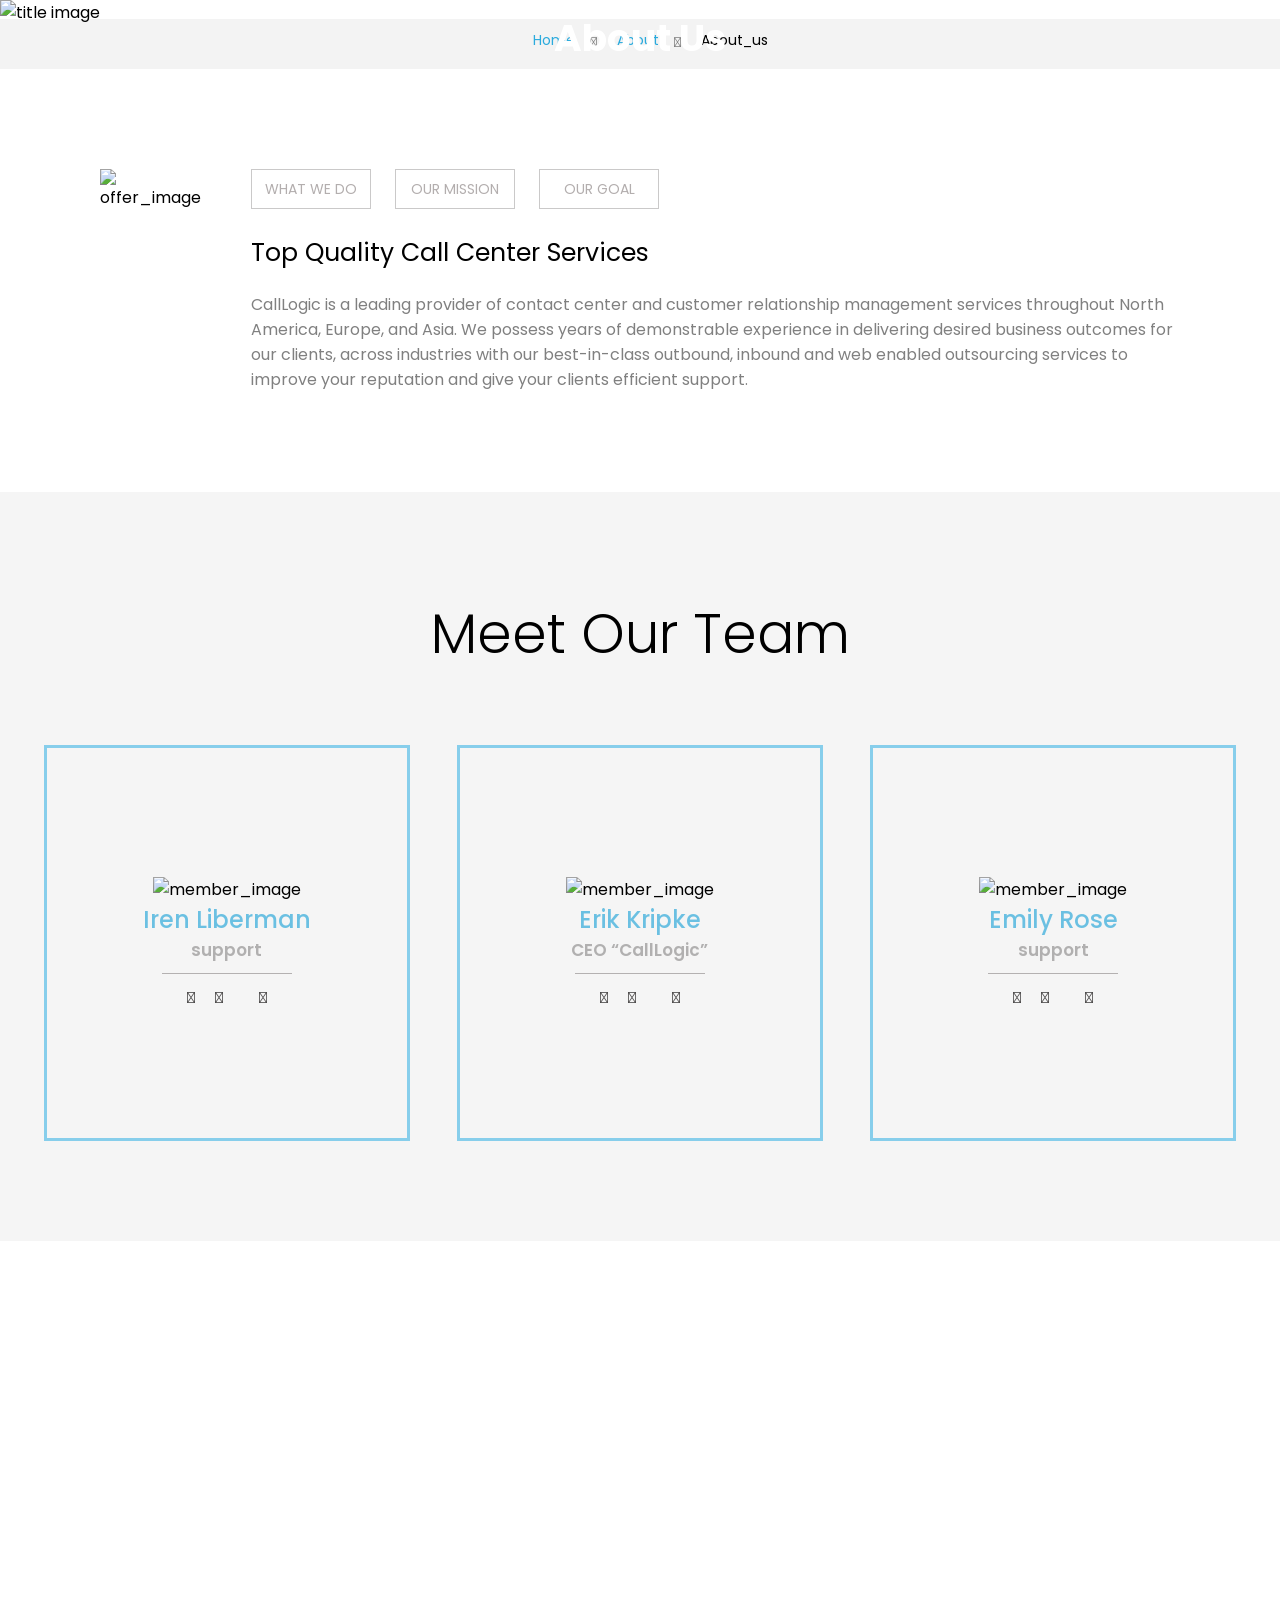
==== index.html @ 53362b2c "fACT" ====
<!DOCTYPE html>
<html lang="en">
<head>
    <meta charset="UTF-8">
    <meta http-equiv="X-UA-Compatible" content="IE=edge">
    <meta name="viewport" content="width=device-width, initial-scale=1.0">
    <link rel="stylesheet" href="style.css">
    <link rel="preconnect" href="https://fonts.googleapis.com">
    <link rel="preconnect" href="https://fonts.gstatic.com" crossorigin>
    <link href="https://fonts.googleapis.com/css2?family=Poppins:ital,wght@0,300;0,400;0,600;0,700;1,200;1,300;1,400&display=swap" rel="stylesheet">
    <link rel="stylesheet" href="http://maxcdn.bootstrapcdn.com/font-awesome/4.2.0/css/font-awesome.min.css" type="text/css">
    <title>Web student call centre com</title>
</head>
<body>
    <section id="about_us" class="title_block">
        <div class="title_img">
            <img src="http://www.pressagiar.pe/images/bg-breadcrumb-15-1920x238.jpg" alt="title image"> 
            <div class="title_txt">
                <h1 >About Us</h1>
            </div>
        </div>
        
    </section>
    <section class="route">
        <a href="#"><h3>Home</h3></a>
        <div class="icon_arrow"> 
           <i style="color: grey; font-size: 14px;" class="fas fa-chevron-right"></i>
        </div>
        <a href="#about_us"><h3>About</h3></a>
        <div class="icon_arrow"> 
            <i style="color: grey; font-size: 14px;" class="fas fa-chevron-right"></i>
         </div>
        <a href="#about_us"><h3 id="about_black">About_us</h3></a>
    </section>

    <section class="offering">
        <img src="https://livedemo00.template-help.com/wt_prod-8697/images/about-1-601x350.jpg" alt="offer_image" class="offer_img">
      
        <div class="offer_content">
            <div class="offer_button">
                <button id="buttonf">WHAT WE DO</button>
                <button id="buttons">OUR MISSION</button>
                <button id="buttont">OUR GOAL</button>
            </div>
            <div id="what_do">
                <h3 id="offer_h">Top Quality Call Center Services</h3>
                 <p id="offer_p">CallLogic is a leading provider of contact center and customer relationship management services throughout North America, Europe, and Asia.
                     We possess years of demonstrable experience in delivering desired business outcomes for our clients, across industries with our best-in-class outbound, inbound and web enabled outsourcing services to improve your reputation and give your clients efficient support.
                </p>
            </div>
            
        </div>
    </section>

    <section class="team">

        <h2>Meet Our Team</h2>
        <div class="flex_cart">
            <div class="info_cart">
                <img src="https://livedemo00.template-help.com/wt_prod-8697/images/team-1-230x211.jpg" alt="member_image">
                <h1>Iren Liberman</h1>
                <h3>support</h3>
                <div class="line"></div>
                <div class="info_icon">
                    <a href="#contact">
                        <i class="fab fa-facebook"></i>
                    </a>
                    <a href="#contact"><i class="fab fa-twitter"></i></a>
                    <a href="#contact"><i class="fab fa-google-plus-g"></i></a>
                    <a href="#contact"><i class="fab fa-pinterest-p"></i></a> 
                </div>
            </div>

            <div class="info_cart">
                <img src="https://livedemo00.template-help.com/wt_prod-8697/images/team-2-230x211.jpg" alt="member_image">
                <h1>Erik Kripke</h1>
                <h3>CEO “CallLogic”</h3>
                <div class="line"></div>
                <div class="info_icon">
                    <a href="#contact">
                        <i class="fab fa-facebook"></i>
                    </a>
                    <a href="#contact"><i class="fab fa-twitter"></i></a>
                    <a href="#contact"><i class="fab fa-google-plus-g"></i></a>
                    <a href="#contact"><i class="fab fa-pinterest-p"></i></a> 
                </div>
            </div>

            <div class="info_cart">
                <img src="https://livedemo00.template-help.com/wt_prod-8697/images/team-3-230x211.jpg" alt="member_image">
                <h1>Emily Rose</h1>
                <h3>support</h3>
                <div class="line"></div>
                <div class="info_icon">
                    <a href="#contact">
                        <i class="fab fa-facebook"></i>
                    </a>
                    <a href="#contact"><i class="fab fa-twitter"></i></a>
                    <a href="#contact"><i class="fab fa-google-plus-g"></i></a>
                    <a href="#contact"><i class="fab fa-pinterest-p"></i></a> 
                </div>
            </div>
        </div>
    </section>
    <section class="fact">
        <h1 class="fact_heading">Some Facts About Us</h1>
        <h4 class="fact_disc">More than 100,000 happy clients</h4>
        <div class="fact_count">
            <div class="fact_count_block">
                <h1>1.6k</h1>
                <div class="fact_line">
                </div>
                <h4>specialists</h4>
            </div>
            <div class="fact_count_block">
                <h1>700</h1>
                <div class="fact_line">
                </div>
                <h4>Annual Clients</h4>
            </div>
            <div class="fact_count_block">
                <h1>11</h1>
                <div class="fact_line">
                </div>
                <h4>Industry Awards</h4>
            </div>
            <div class="fact_count_block">
                <h1>99%</h1>
                <div class="fact_line">
                </div>
                <h4>Satisfied customers</h4>
            </div>
        </div>
    </section>

    <section style="height: 50vh;">

    </section>

    <script src="https://cdnjs.cloudflare.com/ajax/libs/font-awesome/5.11.2/js/all.js" integrity="sha256-2JRzNxMJiS0aHOJjG+liqsEOuBb6++9cY4dSOyiijX4=" crossorigin="anonymous"></script>
    <script src="./index.js"></script>
</body>
</html>
---- style.css ----
*{
    padding: 0;
    margin: 0;
    font-family: 'Poppins', sans-serif;
}

.title_img{
    width: 100%;
    /* min-height: 200px; */
    height: auto;
    position:relative;
    display: inline-block;
}

.title_img img{
    width: 100%;
    height: 100%;
}

.route{
    width: 100%;
    height: 50px;
    margin-top: -6px;
    background-color: rgb(243, 243, 243);
    display: flex;
    justify-content: center;

}

.route a{
    text-decoration: none;
    color: rgb(42, 170, 221);
    font-size: 12px;
    margin-left: 20px;
    margin-top: 11px;
}

#about_black{
    color: black;
}

.route a h3{
    font-weight: 400;
}

.route .icon_arrow{
    margin-left: 15px;
    margin-top: 10px;
}




.title_block .title_txt{
    position: absolute;
    text-align: center;
    top: 40%;
    font-weight: lighter;
    width: 100%;
    font-family: Arial, Helvetica, sans-serif;
    color: white;
    font-size: 25px;

}

.offering{
    display: flex;
    margin: 100px;
}

.offer_content{
    margin-left: 50px;
}

.offer_button button{
    width:120px;
    height: 40px;
    font-size: 14px;
    font-weight: 400;
    margin-right: 20px;
    background-color: white;
    border: 1px solid rgb(202, 201, 201);
    color: rgb(179, 174, 174);
}

.offer_content h3{
  font-weight: 400;
  font-size: 25px;
  margin-top: 25px;
  margin-bottom: 20px;
}

.offer_content p{
    color: grey;
    font-size: 16px;
}


 .button_2:focus{
   display: inline-block;
}


.offer_button button:focus {
    background-image: linear-gradient(to right top, #1af2e5, #00def1, #00c8f8, #00b0f7, #1296eb);
    color: white;
    transition: 1s;
}

.team{
    height: auto;
    background-color: whitesmoke;
    padding-bottom: 100px;
   
}

.flex_cart{
    display: flex;
    justify-content: space-around;
    align-items: center;
    flex-wrap: wrap;
    padding-left: 20px;
    padding-right: 20px;
}


.info_cart{
    width: 360px;
    height: 390px;
    margin-top: 70px;
    border: 3px solid skyblue;
    display: flex;
    flex-direction: column;
    justify-content: center;
    align-items: center;
}

.team h2{
    text-align: center;
    font-size: 55px;
    font-weight: 300;
    padding-top: 100px;
}

.line{
    border-top: 1px solid rgb(180, 177, 177);
    height: 1px;
    width: 130px;
    margin-top: 10px;
    margin-bottom: 10px;
}

.info_cart h3{
    font-size: 17px;
    font-weight: 600;
    color: rgb(177, 176, 176);
}

.info_cart h1{
    font-weight: 500;
    color: rgb(107, 192, 226);
}

.info_icon a{
    text-decoration: none;
    color: rgb(77, 75, 75);
    margin-left: 8px;
    margin-right: 8px;
}

.info_cart:hover{
    margin-top: -10px;
    transition: 1s;
}

.fact{
    height: 80vh;
}

.fact{
    height: 70vh;
    width: 100%;
    background-image: url(https://livedemo00.template-help.com/wt_prod-8697/images/bg-image-2-1920x1121.jpg);
    display: table;
    background-attachment: fixed;
}

.fact{
    display: flex;
    flex-direction: column;
    align-items: center;
   
    
}

.fact_heading{
    font-size: 50px;
    font-weight: 400;
    color: white;
    padding-top: 100px;
}

.fact_disc{
    color: white;
    padding-top: 30px;
    padding-bottom: 50px;
    font-weight: 500;
}

.fact_count{
    text-align: center;
    display: flex;
    align-items: center;
    flex-wrap: wrap;
}

.fact_line{
    height: 1px;
    width: 100px;
    margin-left: 15px;
    margin-bottom: 20px;
    border-top: 2px solid rgb(60, 162, 202);
}

.fact_count_block{
    margin-left: 50px;
    margin-right: 50px;
}

.fact_count_block h1{
    font-size: 60px;
    color: white;
    font-weight: 400;
    
}

.fact_count_block h4{
    color: white;
    font-weight: 300;
}

@media (max-width:480px){
    .title_block .title_txt{
        top: 20%;
        font-size: 19px;
    }

    .offering{
        display: flex;
        flex-direction: column;
        margin: 30px;
    }

    .offer_button{
        display: flex;
        margin-top: 20px;
        margin-left: -50px;
    }

    .offer_button button{
        width:130px;
        height: 30px;
        font-size: 8px;

    }

    #what_do{
        margin-left: -50px;
    }

    .fact_heading{
        padding-top: 20px;
        font-size: 35px;
    }

    
.fact_disc{
    color: white;
    padding-top: 20px;
    padding-bottom: 30px;
    font-weight: 500;
}

.fact_count_block{
    padding-left: 80px;
}


.fact_count_block h1{
    font-size: 40px;
    color: white;
    font-weight: 400;
    
}



}


@media (max-width:960px){
    .offering{
        display: flex;
        flex-direction: column;
        margin: 50px;
    }
    .offer_button{
        display: flex;
        margin-top: 20px;
        margin-left: -50px;
    }

    .offer_button button{
        width:110px;
        height: 35px;
        font-size: 13px;
    }

    #what_do{
        margin-left: -50px;
    }


    .fact_heading{
        padding-top: 30px;
        font-size: 40px;
    }

    
.fact_disc{
    color: white;
    padding-top: 24px;
    padding-bottom: 40px;
    font-weight: 500;
}

.fact_count_block{
    padding-left: 70px;
}


.fact_count_block h1{
    font-size: 50px;
    color: white;
    font-weight: 400;
    
}




}
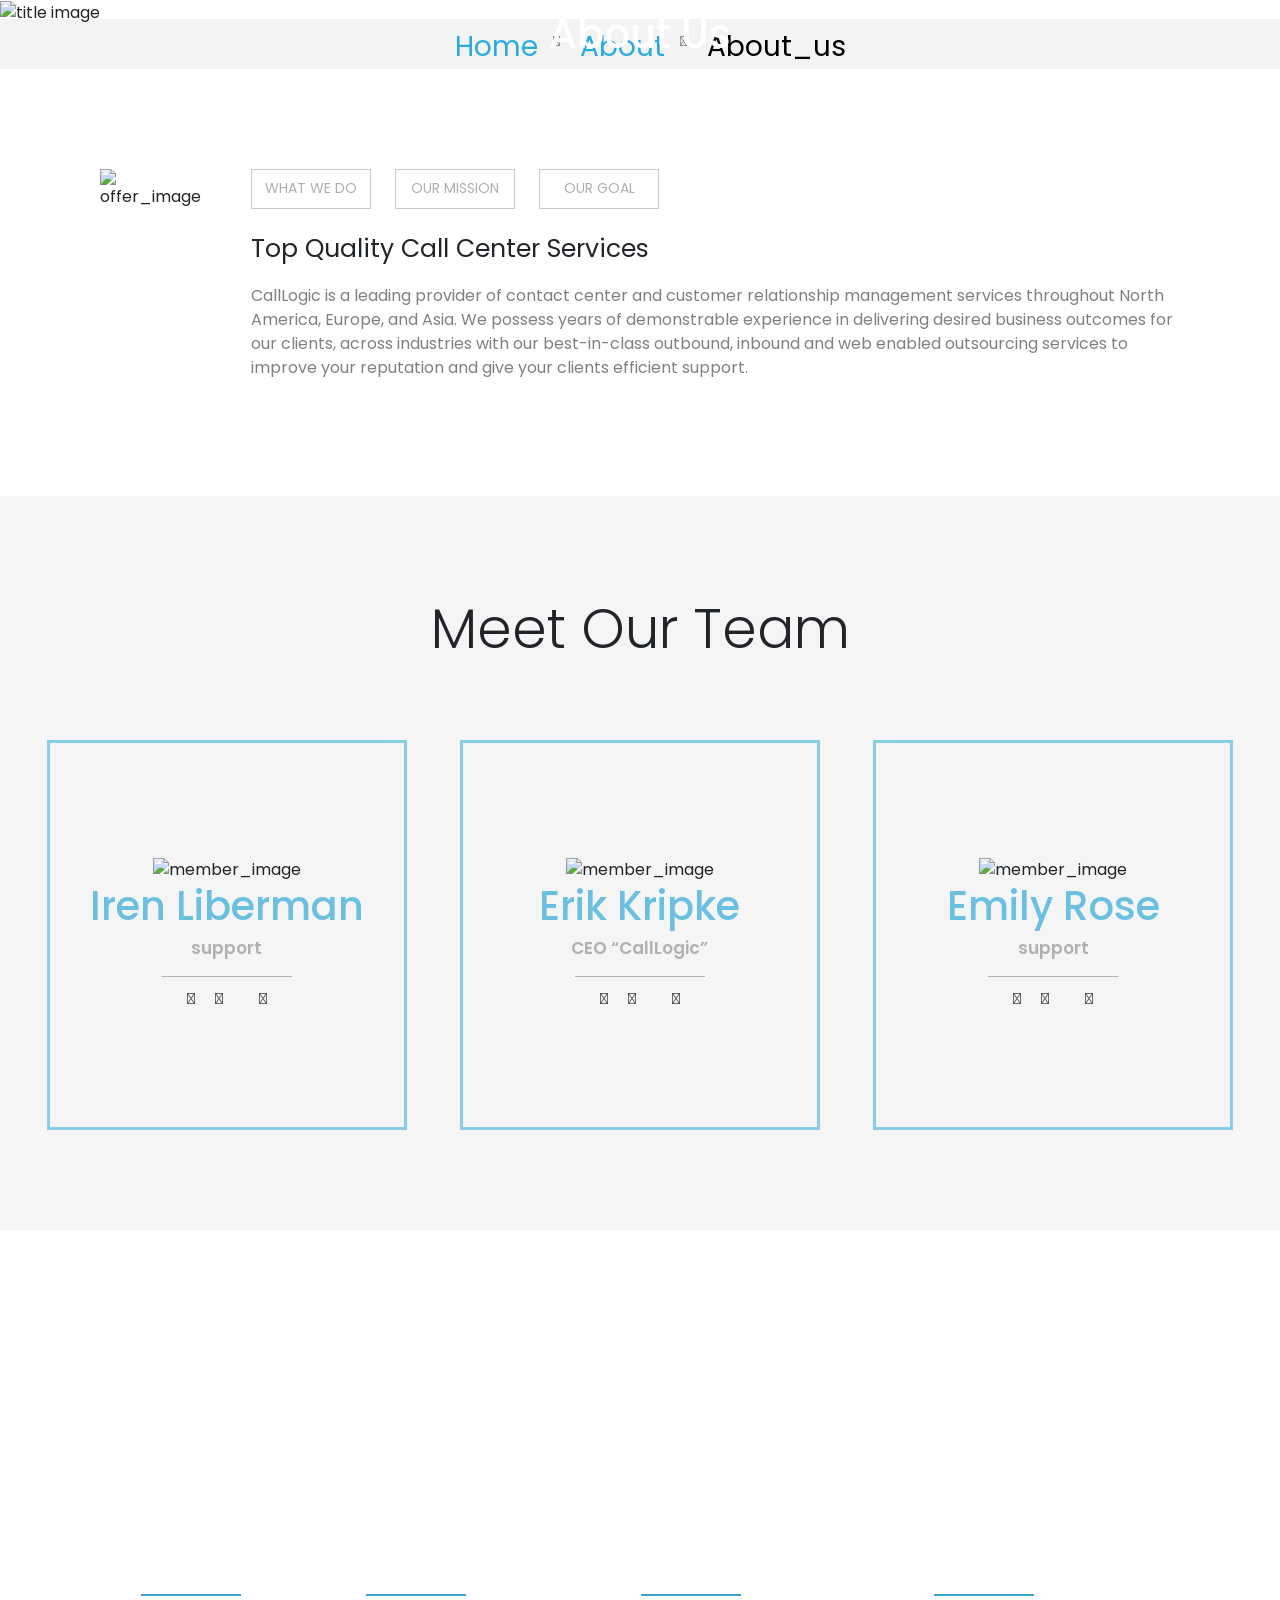
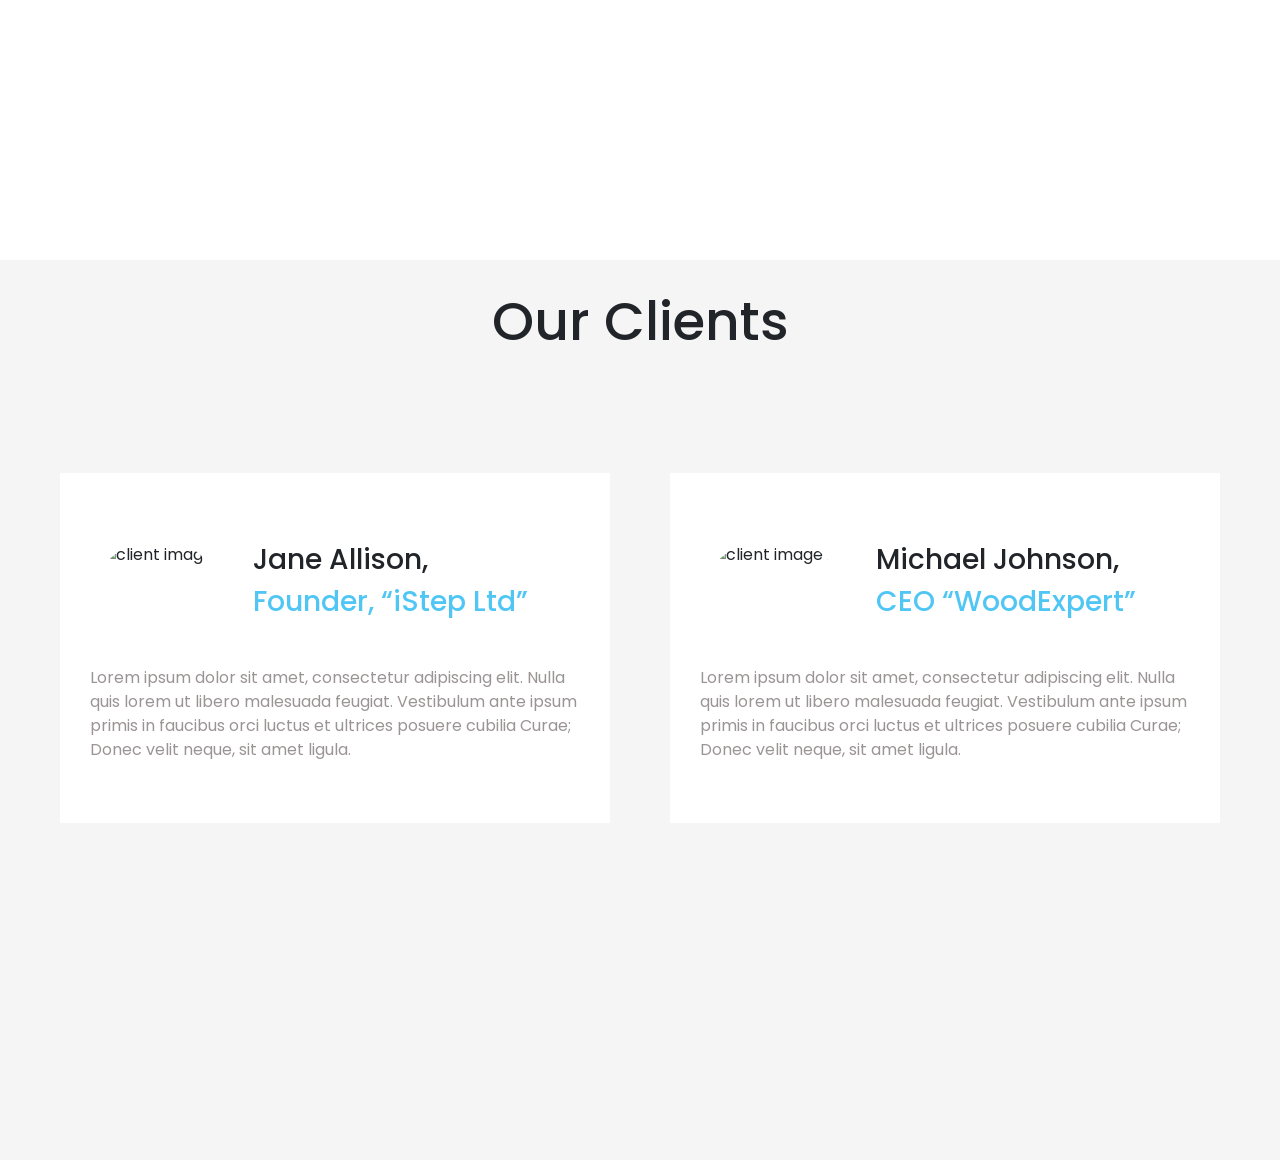
==== commit 18022cfa: "client file" ====
--- a/index.html
+++ b/index.html
@@ -9,6 +9,8 @@
     <link rel="preconnect" href="https://fonts.gstatic.com" crossorigin>
     <link href="https://fonts.googleapis.com/css2?family=Poppins:ital,wght@0,300;0,400;0,600;0,700;1,200;1,300;1,400&display=swap" rel="stylesheet">
     <link rel="stylesheet" href="http://maxcdn.bootstrapcdn.com/font-awesome/4.2.0/css/font-awesome.min.css" type="text/css">
+    <link href="https://cdn.jsdelivr.net/npm/bootstrap@5.1.0/dist/css/bootstrap.min.css" rel="stylesheet" integrity="sha384-KyZXEAg3QhqLMpG8r+8fhAXLRk2vvoC2f3B09zVXn8CA5QIVfZOJ3BCsw2P0p/We" crossorigin="anonymous">
+
     <title>Web student call centre com</title>
 </head>
 <body>
@@ -132,10 +134,41 @@
             </div>
         </div>
     </section>
-
-    <section style="height: 50vh;">
-
+    <section class="clients">
+        <h1 class="client_heading">
+            Our Clients
+        </h1>
+        <div class="flex_client">
+            <div class="client_cart">
+                <div class="client_detail">
+                    <img src="https://livedemo00.template-help.com/wt_prod-8697/images/client-2-95x95.jpg" alt="client image">
+                    <div class="name">
+                        <h3>Jane Allison,</h3>
+                        <h3 style="color: rgb(80, 198, 245);">Founder, “iStep Ltd”</h3>
+                    </div>
+                </div>
+                <p>
+                    Lorem ipsum dolor sit amet, consectetur adipiscing elit. Nulla quis lorem ut libero malesuada feugiat.
+                     Vestibulum ante ipsum primis in faucibus orci luctus et ultrices posuere cubilia Curae; Donec velit neque, sit amet ligula.
+                </p>
+            </div>
+            <div class="client_cart">
+                <div class="client_detail">
+                    <img src="https://livedemo00.template-help.com/wt_prod-8697/images/client-1-95x95.jpg" alt="client image 2">
+                    <div class="name">
+                        <h3> Michael Johnson,</h3>
+                        <h3 style="color: rgb(80, 198, 245);">CEO “WoodExpert”</h3>
+                    </div>
+                </div>
+                <p>
+                    Lorem ipsum dolor sit amet, consectetur adipiscing elit. Nulla quis lorem ut libero malesuada feugiat.
+                     Vestibulum ante ipsum primis in faucibus orci luctus et ultrices posuere cubilia Curae; Donec velit neque, sit amet ligula.  
+              </p>
+            </div>
+        </div>
+       
     </section>
+   
 
     <script src="https://cdnjs.cloudflare.com/ajax/libs/font-awesome/5.11.2/js/all.js" integrity="sha256-2JRzNxMJiS0aHOJjG+liqsEOuBb6++9cY4dSOyiijX4=" crossorigin="anonymous"></script>
     <script src="./index.js"></script>
--- a/style.css
+++ b/style.css
@@ -239,6 +239,57 @@
     font-weight: 300;
 }
 
+.clients{
+    display: flex;
+    flex-direction: column;
+    
+    align-items: center;
+    min-height: 100vh;
+    height: auto;
+    background-color: whitesmoke;
+}
+
+.client_cart{
+    height: 350px;
+    width: 550px;
+    background-color: white;
+    padding-top: 30px;
+    margin-left: 30px;
+    margin-right: 30px;
+    margin-top: 40px;
+}
+
+.client_detail{
+    display: flex;
+    margin: 40px;
+}
+
+.client_detail img{
+    border-radius: 50px;
+    margin-right: 40px;
+}
+
+.client_cart p{
+    color: rgb(155, 148, 148);
+    font-size: 16px;
+    margin-left: 30px;
+    margin-right: 30px
+}
+
+.client_heading{
+    font-size: 53px;
+    margin-top: 30px;
+    margin-bottom: 80px;
+}
+
+.flex_client{
+    display: flex;
+    justify-content: space-around;
+    align-items: center;
+    flex-wrap: wrap;
+}
+
+
 @media (max-width:480px){
     .title_block .title_txt{
         top: 20%;
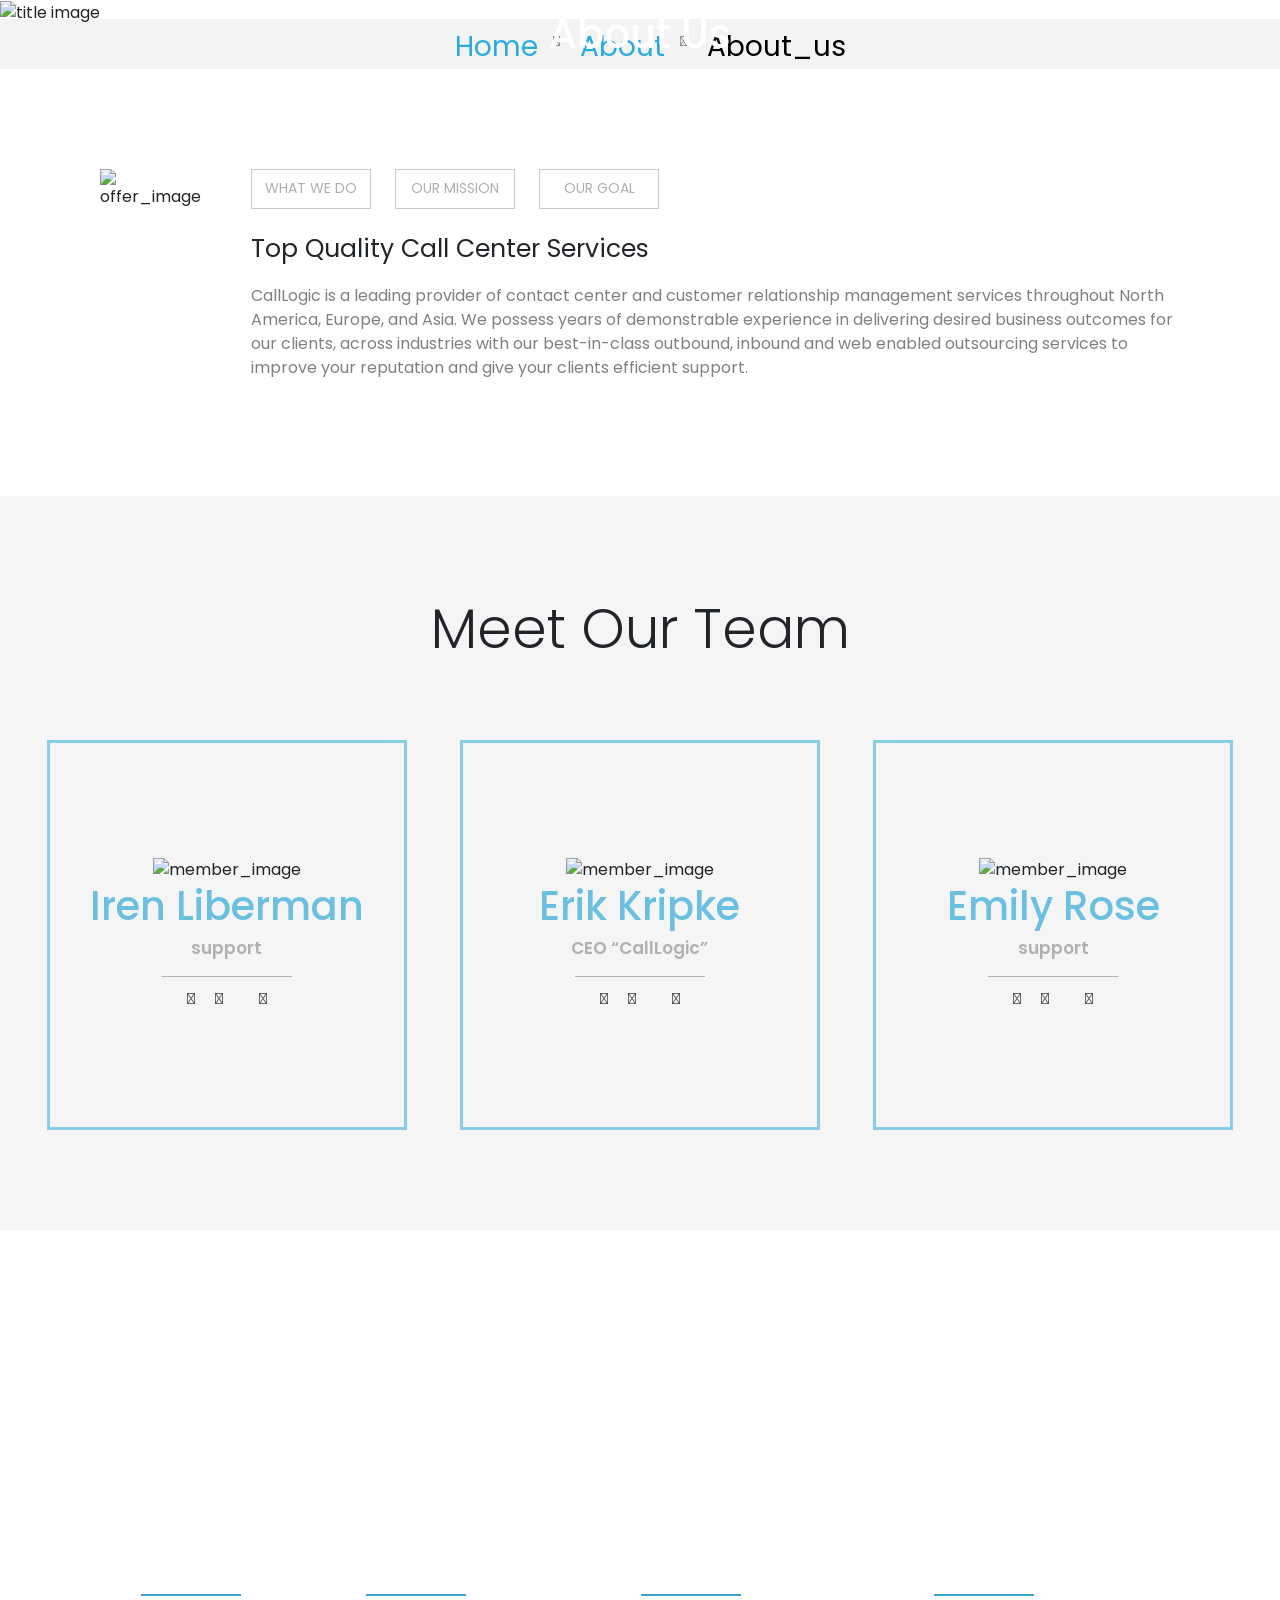
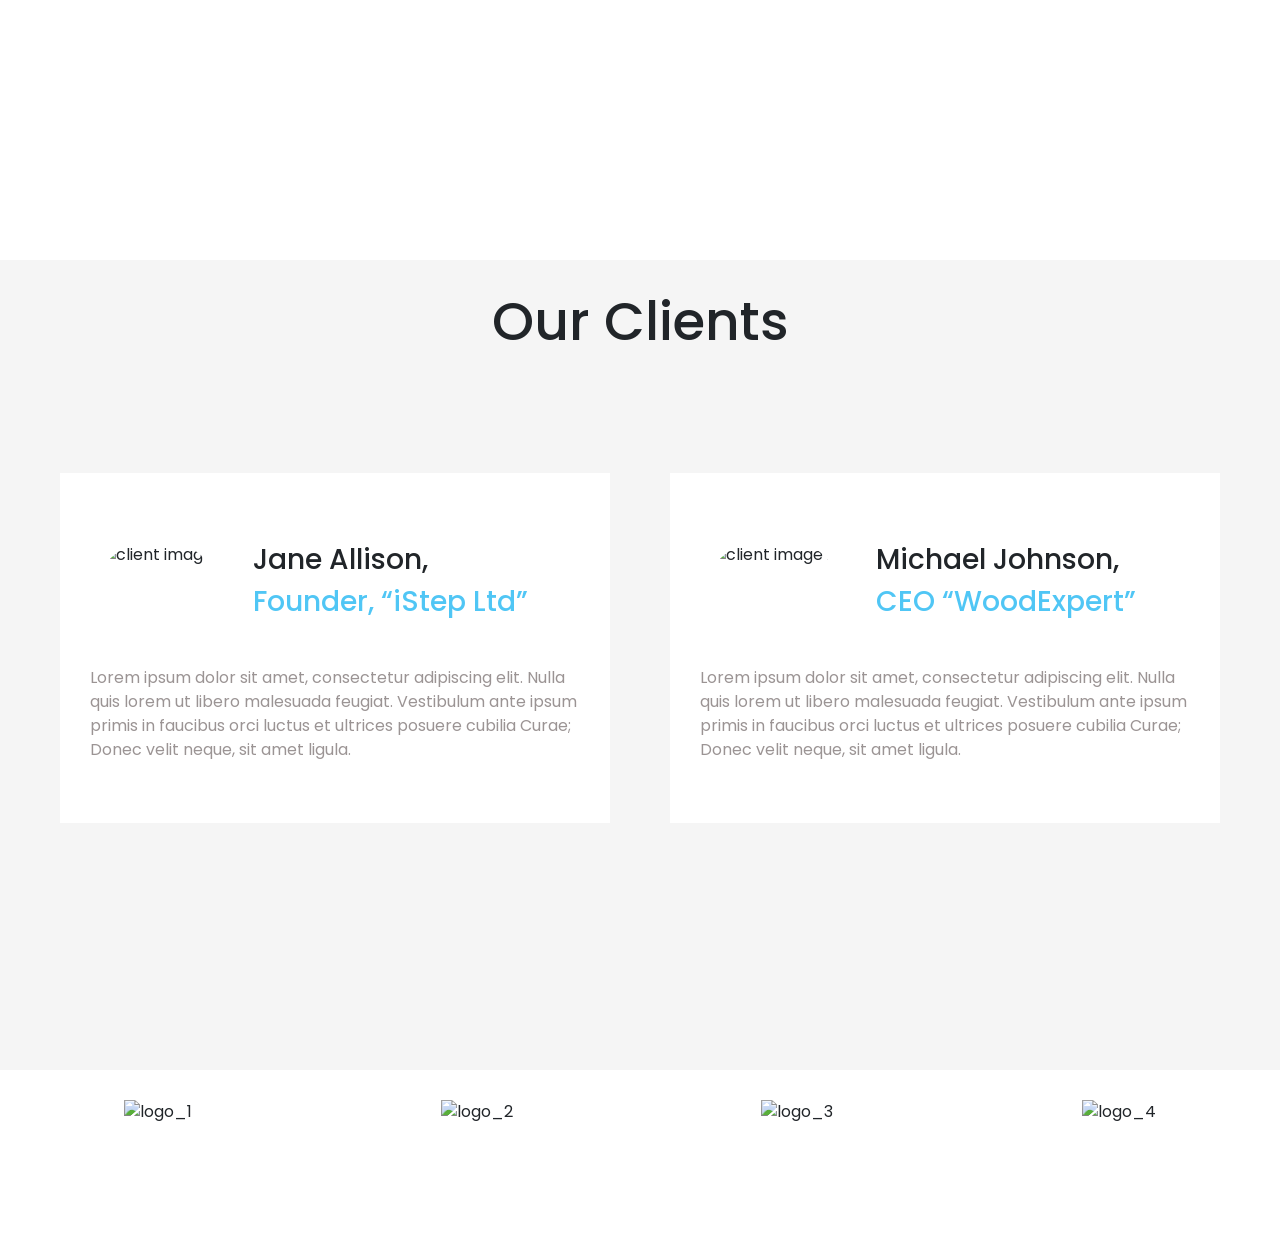
==== commit b06a4885: "logos" ====
--- a/index.html
+++ b/index.html
@@ -168,6 +168,13 @@
         </div>
        
     </section>
+    <section class="logos">
+        <img src="https://livedemo00.template-help.com/wt_prod-8697/images/brand-1-126x68.png" alt="logo_1">
+        <img src="https://livedemo00.template-help.com/wt_prod-8697/images/brand-2-126x100.png" alt="logo_2">
+        <img src="https://livedemo00.template-help.com/wt_prod-8697/images/brand-3-134x83.png" alt="logo_3">
+        <img src="https://livedemo00.template-help.com/wt_prod-8697/images/brand-4-138x55.png" alt="logo_4">
+
+    </section>
    
 
     <script src="https://cdnjs.cloudflare.com/ajax/libs/font-awesome/5.11.2/js/all.js" integrity="sha256-2JRzNxMJiS0aHOJjG+liqsEOuBb6++9cY4dSOyiijX4=" crossorigin="anonymous"></script>
--- a/style.css
+++ b/style.css
@@ -244,7 +244,7 @@
     flex-direction: column;
     
     align-items: center;
-    min-height: 100vh;
+    min-height: 90vh;
     height: auto;
     background-color: whitesmoke;
 }
@@ -289,6 +289,20 @@
     flex-wrap: wrap;
 }
 
+.logos{
+    min-height: 20vh;
+    height: auto;
+    display: flex;
+    flex-wrap: wrap;
+    justify-content: space-around;
+}
+
+.logos img{
+    height:80px;
+    margin-top: 30px;
+    margin-left: 20px;
+    margin-right: 20px;
+}
 
 @media (max-width:480px){
     .title_block .title_txt{
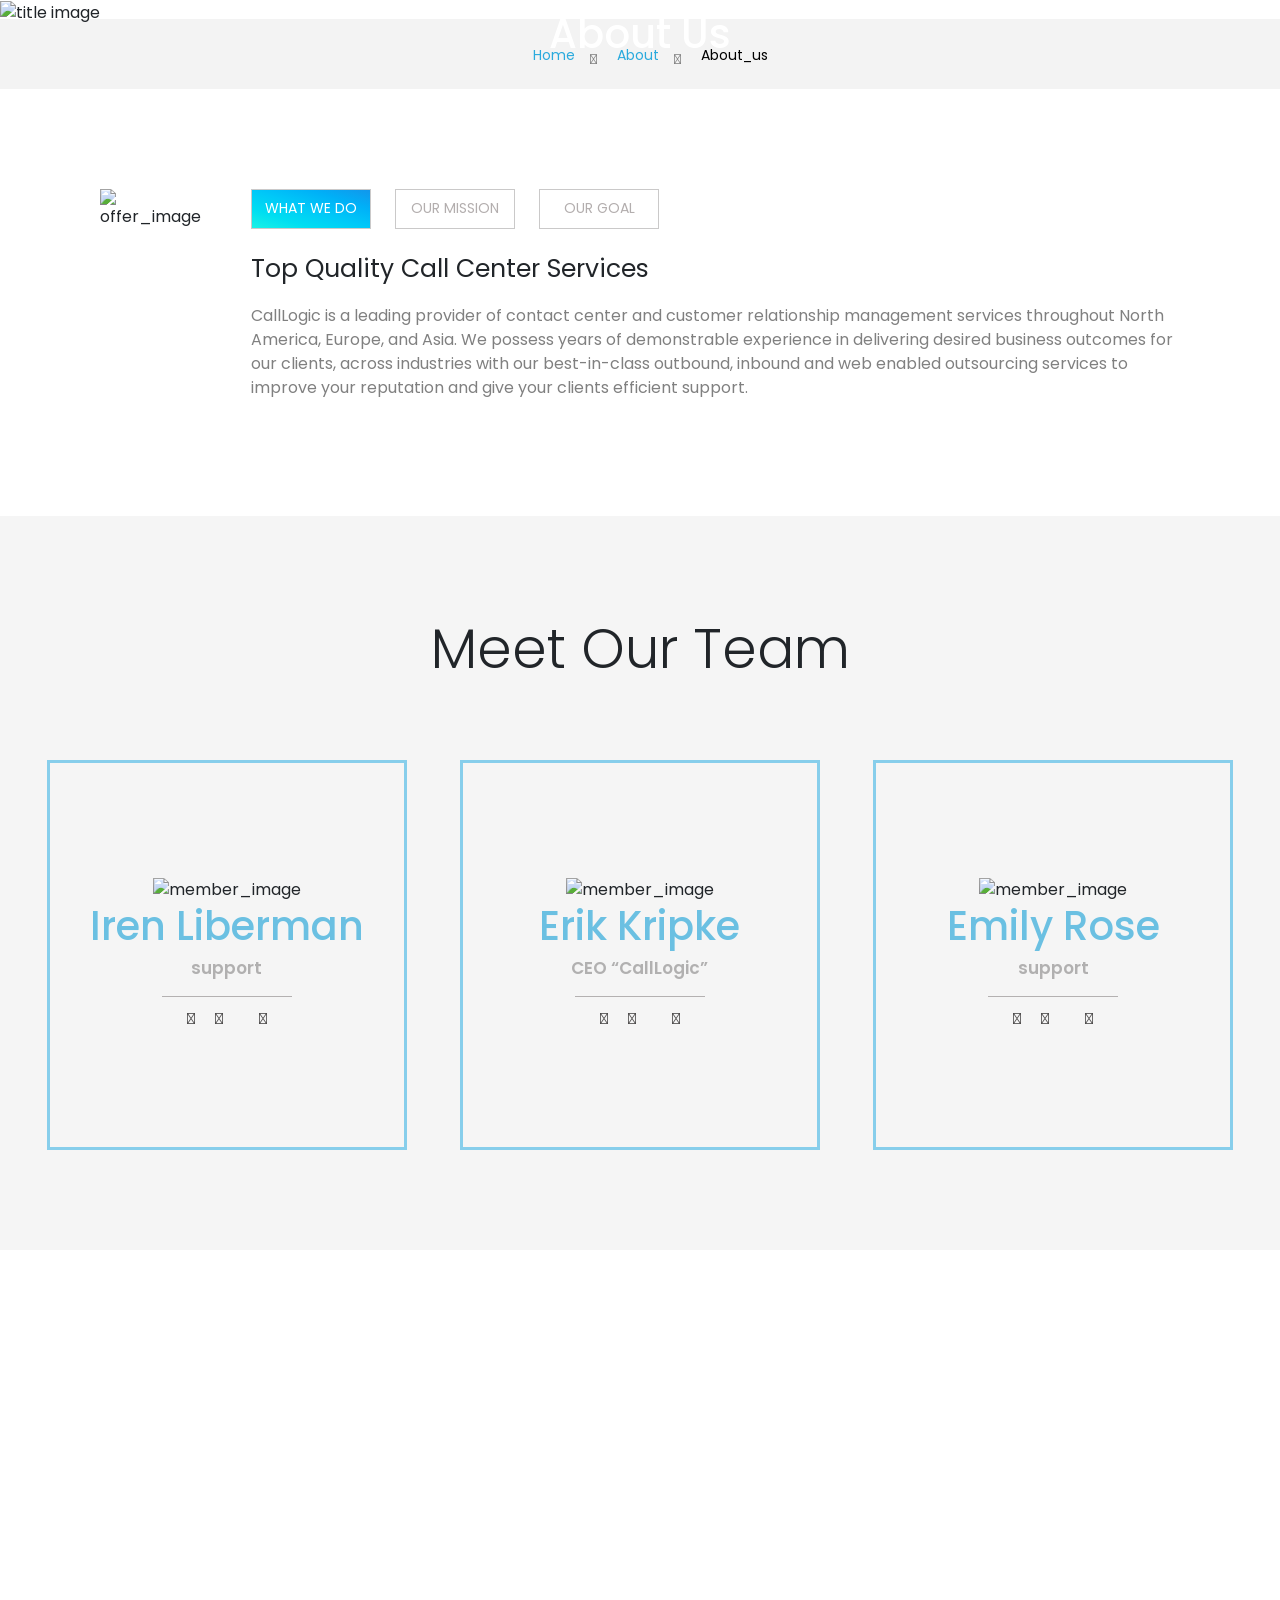
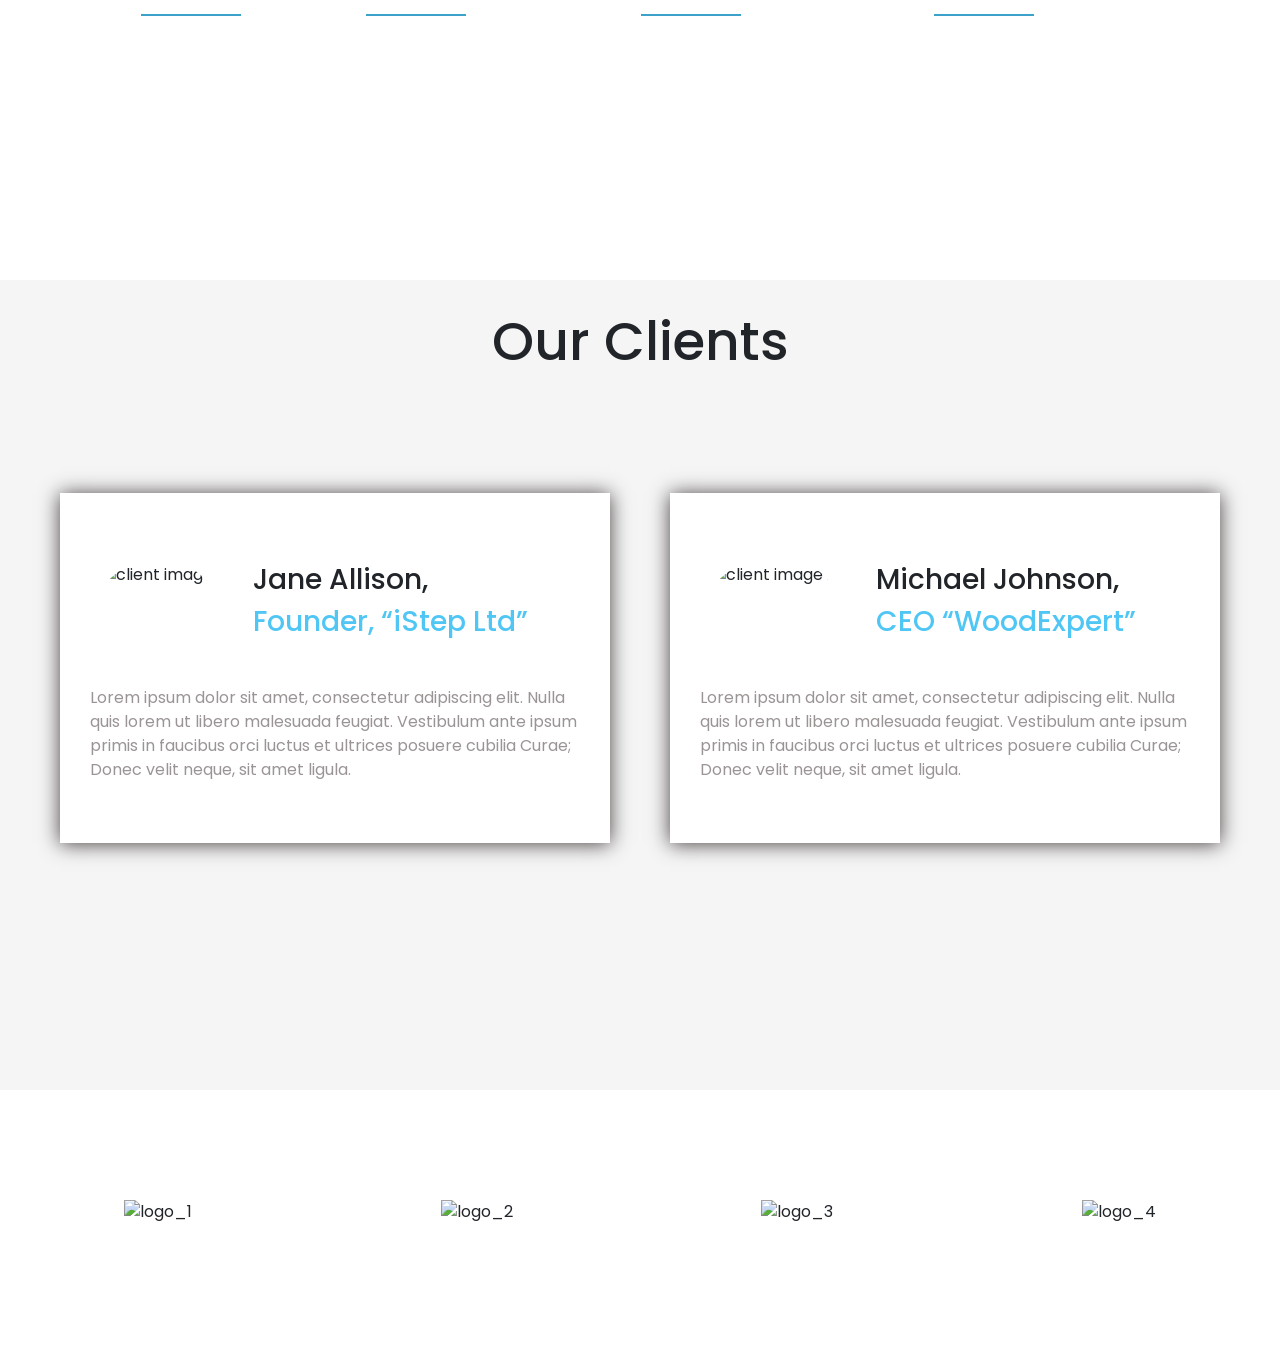
==== commit 9d78786e: "correction" ====
--- a/index.html
+++ b/index.html
@@ -26,11 +26,11 @@
     <section class="route">
         <a href="#"><h3>Home</h3></a>
         <div class="icon_arrow"> 
-           <i style="color: grey; font-size: 14px;" class="fas fa-chevron-right"></i>
+           <i style="color: grey; font-size: 14px; margin-bottom: 5px;" class="fas fa-chevron-right"></i>
         </div>
         <a href="#about_us"><h3>About</h3></a>
         <div class="icon_arrow"> 
-            <i style="color: grey; font-size: 14px;" class="fas fa-chevron-right"></i>
+            <i style="color: grey; font-size: 14px; margin-bottom: 5px;" class="fas fa-chevron-right"></i>
          </div>
         <a href="#about_us"><h3 id="about_black">About_us</h3></a>
     </section>
--- a/style.css
+++ b/style.css
@@ -19,11 +19,12 @@
 
 .route{
     width: 100%;
-    height: 50px;
+    height: 70px;
     margin-top: -6px;
     background-color: rgb(243, 243, 243);
     display: flex;
     justify-content: center;
+    align-items: center;
 
 }
 
@@ -33,6 +34,10 @@
     font-size: 12px;
     margin-left: 20px;
     margin-top: 11px;
+}
+
+.route h3{
+    font-size: 14px;
 }
 
 #about_black{
@@ -72,6 +77,11 @@
     margin-left: 50px;
 }
 
+#buttonf{
+    background-image: linear-gradient(to right top, #1af2e5, #00def1, #00c8f8, #00b0f7, #1296eb);
+    color: white;
+}
+
 .offer_button button{
     width:120px;
     height: 40px;
@@ -178,7 +188,8 @@
 }
 
 .fact{
-    height: 70vh;
+    min-height: 70vh;
+    height: auto;
     width: 100%;
     background-image: url(https://livedemo00.template-help.com/wt_prod-8697/images/bg-image-2-1920x1121.jpg);
     display: table;
@@ -257,6 +268,7 @@
     margin-left: 30px;
     margin-right: 30px;
     margin-top: 40px;
+    box-shadow: 0px 1px 19px rgb(70, 63, 63)
 }
 
 .client_detail{
@@ -290,10 +302,11 @@
 }
 
 .logos{
-    min-height: 20vh;
+    min-height: 30vh;
     height: auto;
     display: flex;
     flex-wrap: wrap;
+    align-items: center;
     justify-content: space-around;
 }
 
@@ -305,6 +318,12 @@
 }
 
 @media (max-width:480px){
+
+    .offering img{
+        min-height: 150px;
+        width: auto;
+    }
+
     .title_block .title_txt{
         top: 20%;
         font-size: 19px;
@@ -348,6 +367,7 @@
 
 .fact_count_block{
     padding-left: 80px;
+    
 }
 
 
@@ -358,6 +378,16 @@
     
 }
 
+.clients{
+    margin-top: 10px;
+}
+
+.client_cart{
+    margin-left: 10px;
+    margin-right: 10px;
+    height: 400px;
+    width: 380px;
+}
 
 
 }
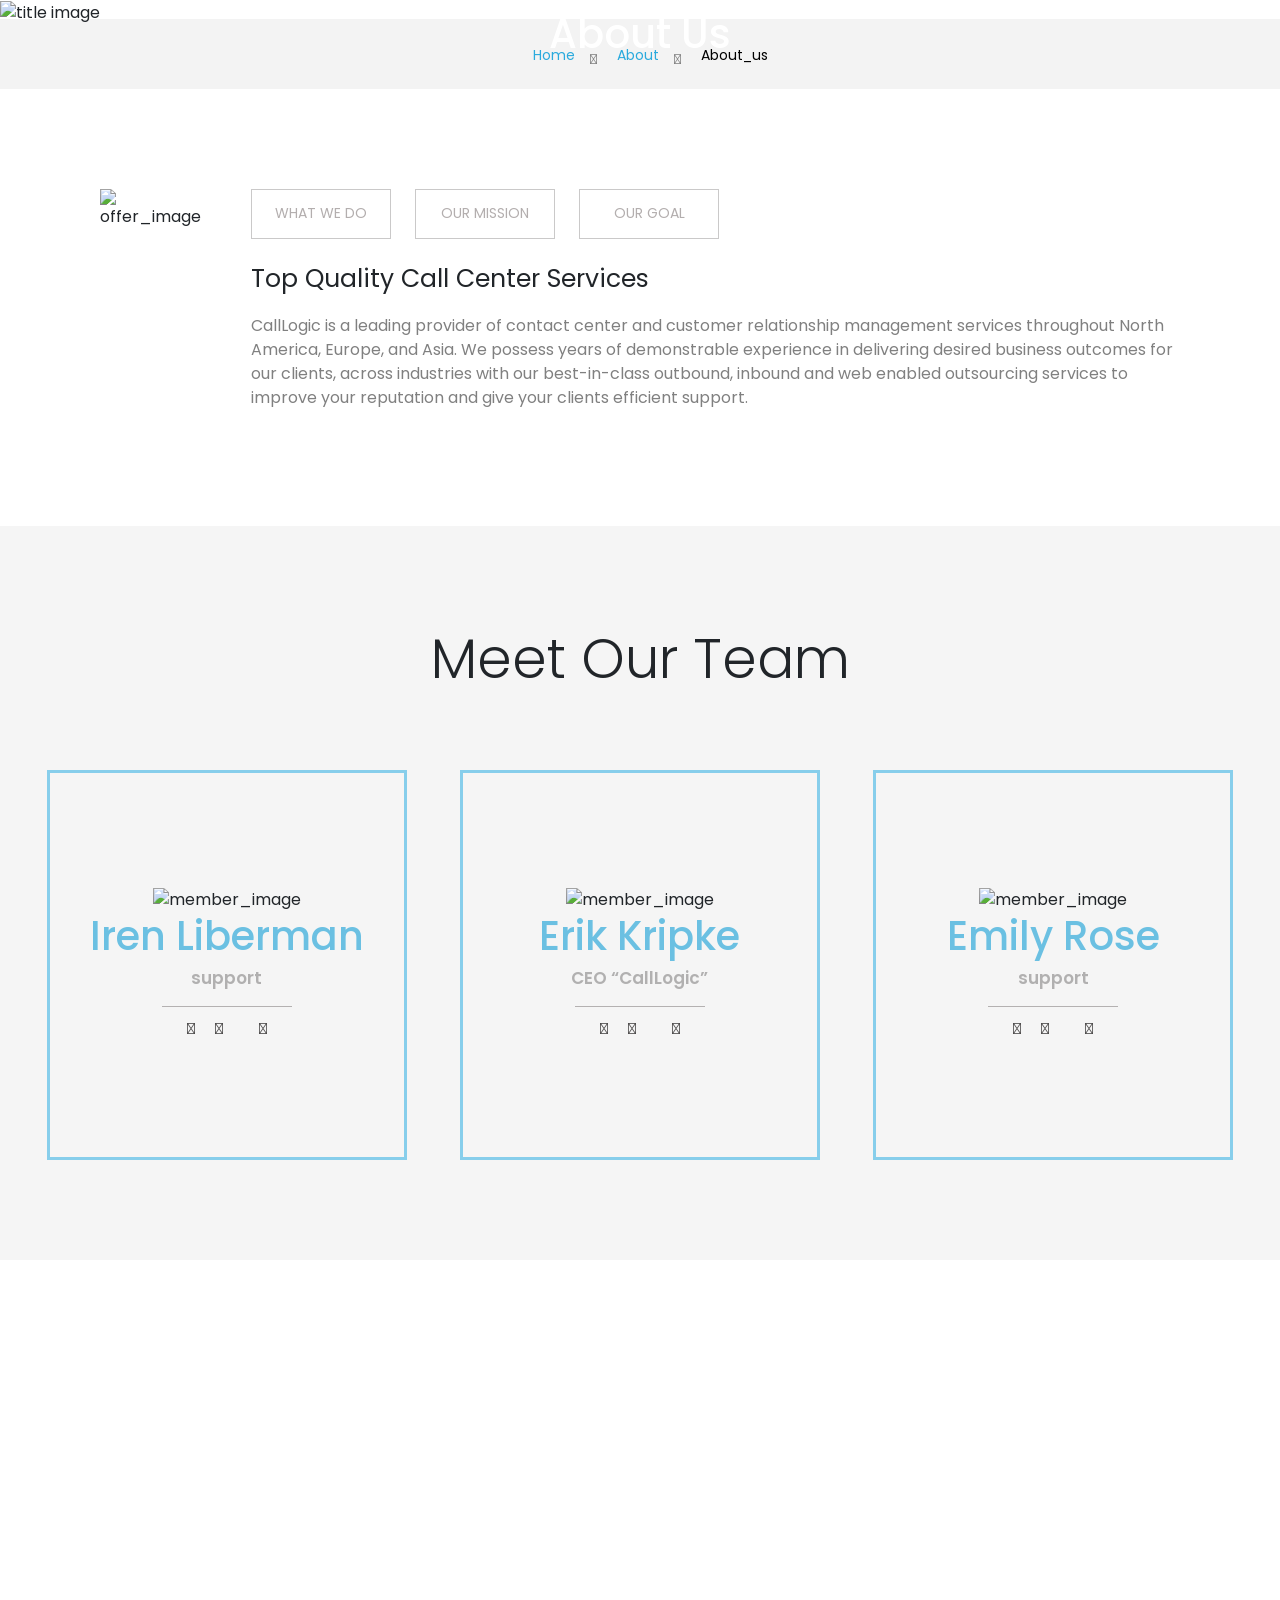
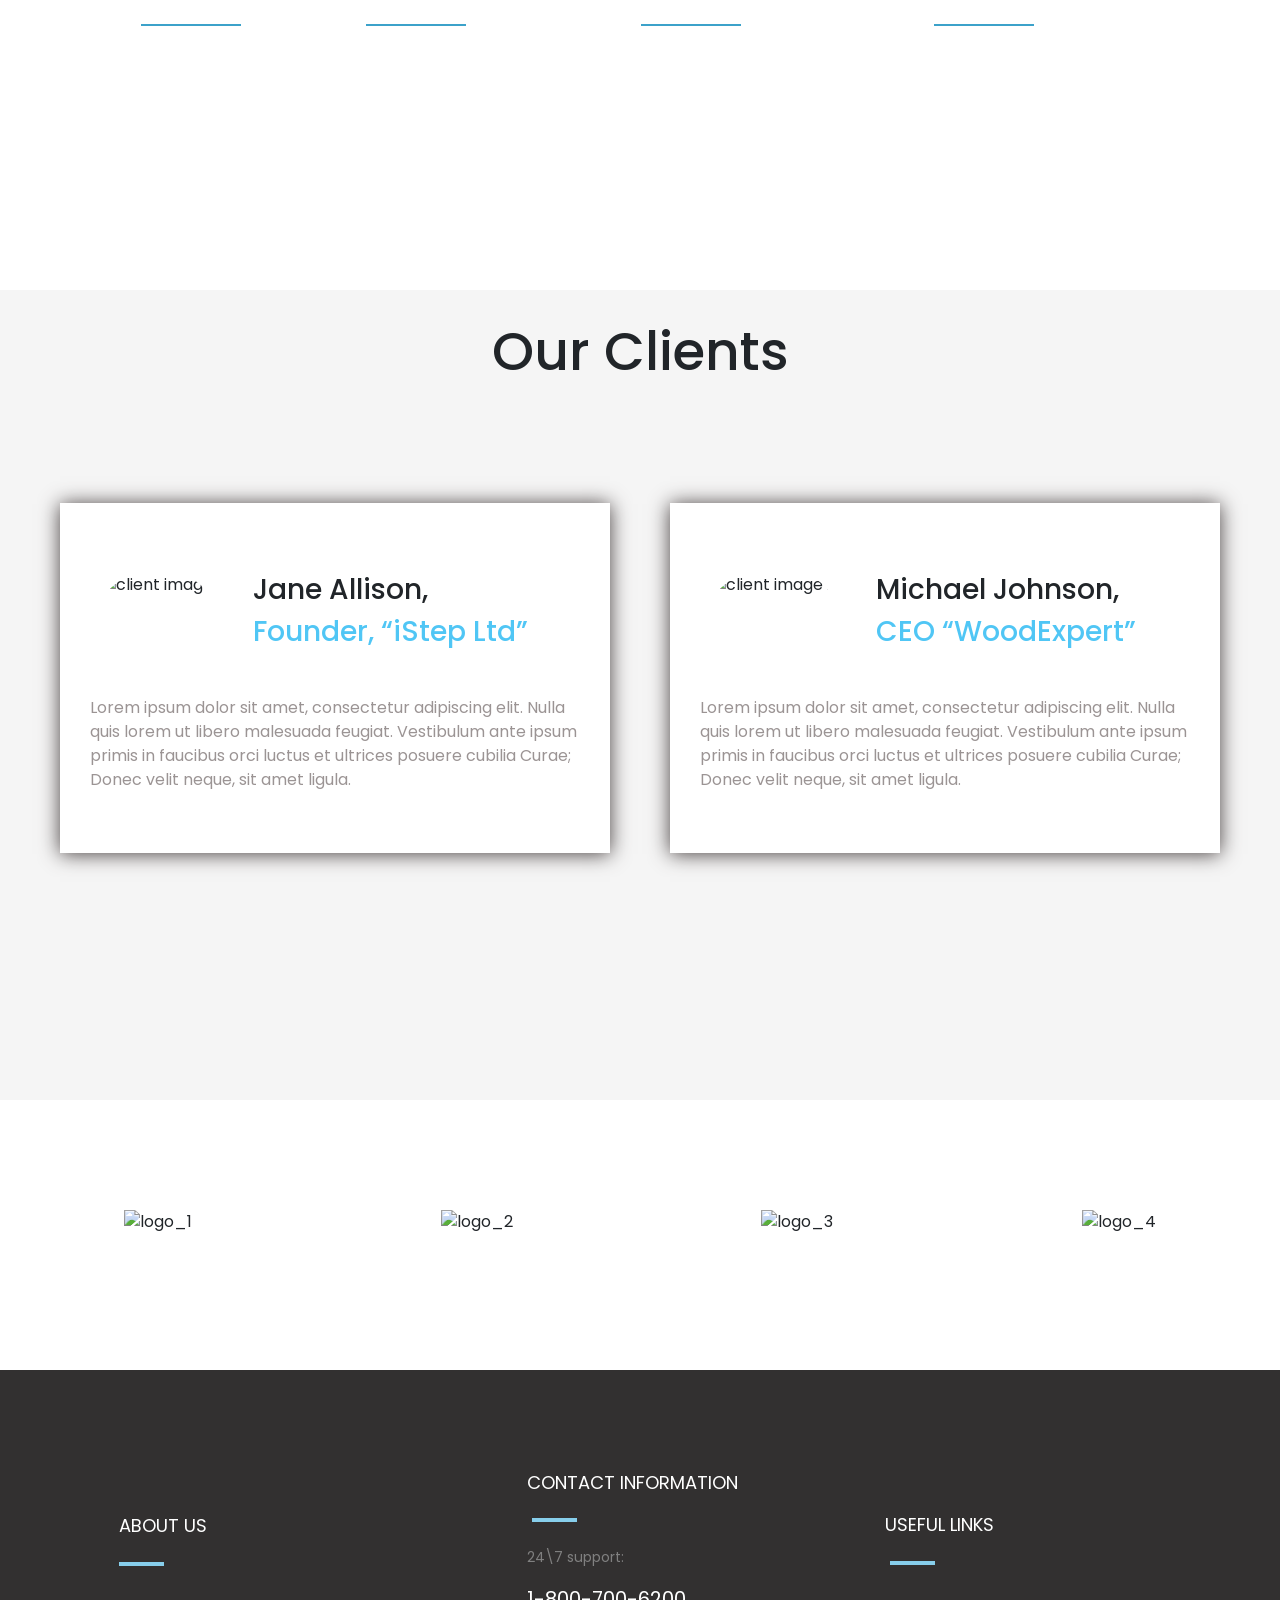
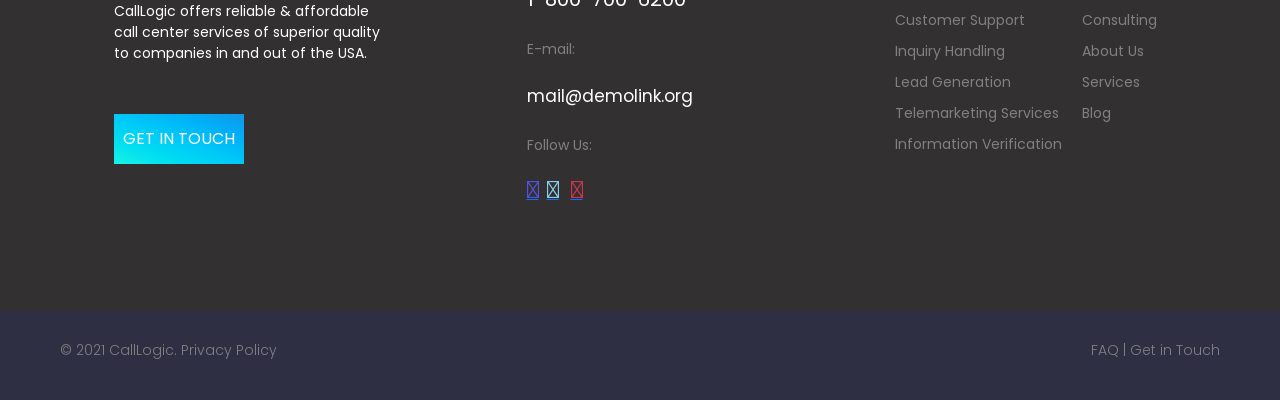
==== commit da19946f: "completed" ====
--- a/index.html
+++ b/index.html
@@ -175,6 +175,64 @@
         <img src="https://livedemo00.template-help.com/wt_prod-8697/images/brand-4-138x55.png" alt="logo_4">
 
     </section>
+
+    <section id="contact">
+        <div class="contact_about">
+            <h2>ABOUT US</h2>
+            <div style="margin: 5px; width: 45px; border-top: 4px solid skyblue;" class="fact_line"></div>
+            <p>CallLogic offers reliable & affordable <br>
+                 call center services of superior quality <br>
+                  to companies in and out of the USA.
+            </p>
+            <button>GET IN TOUCH</button>
+        </div>
+
+
+        <div class="contact_info">
+            <h2>CONTACT INFORMATION</h2>
+            <div style="margin: 5px; width: 45px; border-top: 4px solid skyblue;" class="fact_line"></div>
+                <p>24\7 support:</p> 
+                <h4 id="contact_number">1-800-700-6200</h4>
+                <p>E-mail:</p>
+                <h3 id="contact_number">mail@demolink.org</h3>
+                 <p> Follow Us:</p>
+                <div  class="icons">
+                    <a href="#"><i style="font-size: 24px; margin-right: 4px; color: rgb(82, 82, 224);" class="fab fa-facebook"></i></a>
+                    <a href="#"><i style="font-size: 24px; margin-right: 4px; color: skyblue;" class="fab fa-twitter"></i></a>
+                    <a href="#"><i style="font-size: 24px; margin-right: 4px; color: rgb(212, 109, 109);" class="fab fa-google-plus-g"></i></a>
+                    <a href="#"><i style="font-size: 24px; margin-right: 4px; color: rgb(207, 53, 79);" class="fab fa-instagram"></i></a>
+                </div>
+            
+        </div>
+
+        <div class="contact_useful">
+            <h2>USEFUL LINKS</h2>
+            <div style="margin: 5px; width: 45px; border-top: 4px solid skyblue;" class="fact_line"></div>
+            <div class="useful">
+                <div class="useful_left">
+                    <p class="useful_p">Customer Support</p>
+                    <p class="useful_p">Inquiry Handling</p>
+                    <p class="useful_p">Lead Generation</p>
+                    <p class="useful_p">Telemarketing Services</p>
+                    <p class="useful_p">Information Verification</p>    
+                </div>
+                <div class="useful_right">
+                    <p class="useful_p">Consulting</p>
+                    <p class="useful_p">About Us</p>
+                    <p class="useful_p">Services</p>
+                    <p class="useful_p">Blog</p>
+                </div>    
+            </div>
+
+        </div>
+
+
+    </section>
+
+    <section class="copywrite">
+        <h3 class="copy_txt">©  2021 CallLogic. Privacy Policy</h3>
+        <h3 class="copy_txt">FAQ | Get in Touch </h3>
+    </section>
    
 
     <script src="https://cdnjs.cloudflare.com/ajax/libs/font-awesome/5.11.2/js/all.js" integrity="sha256-2JRzNxMJiS0aHOJjG+liqsEOuBb6++9cY4dSOyiijX4=" crossorigin="anonymous"></script>
--- a/style.css
+++ b/style.css
@@ -77,14 +77,9 @@
     margin-left: 50px;
 }
 
-#buttonf{
-    background-image: linear-gradient(to right top, #1af2e5, #00def1, #00c8f8, #00b0f7, #1296eb);
-    color: white;
-}
-
 .offer_button button{
-    width:120px;
-    height: 40px;
+    width:140px;
+    height: 50px;
     font-size: 14px;
     font-weight: 400;
     margin-right: 20px;
@@ -179,7 +174,7 @@
 }
 
 .info_cart:hover{
-    margin-top: -10px;
+    margin-top: -5px;
     transition: 1s;
 }
 
@@ -317,10 +312,148 @@
     margin-right: 20px;
 }
 
+#contact{
+    width: 100%;
+    min-height: 60vh;
+    height: auto;
+    display: flex;
+    flex-wrap: wrap;
+    padding-left:40px ;
+    padding-right: 40px;
+    justify-content: space-around;
+    align-items: center;
+    background-color: rgba(46, 44, 44, 0.979);
+}
+
+.copywrite{
+    height: 10vh;
+    background-color: rgb(47, 47, 68);
+}
+
+.contact_about{
+    display: flex;
+    flex-direction: column;
+    justify-content: left;
+}
+
+.contact_about h2{
+    color: white;
+    font-size: 18px;
+    font-weight: 400;
+    margin-bottom: 20px;
+    margin-left: 5px;
+    font-weight: 400;
+}
+
+.contact_about p{
+    margin-top: 30px;
+    color: white;
+    margin-bottom: 50px;
+    font-size: 14px;
+}
+
+.contact_about h2:hover{
+    background-color: white;
+
+}
+
+.contact_about button{
+    width: 130px;
+    height: 50px;
+    background-image: linear-gradient(to right top, #1af2e5, #00def1, #00c8f8, #00b0f7, #1296eb);
+    color: white;
+    border: none;
+}
+
+.contact_info h2,.contact_useful h2{
+    color: white;
+    font-size: 18px;
+    font-weight: 400;
+    margin-bottom: 20px;
+    font-weight: 400;
+
+}
+
+.contact_info{
+    display: flex;
+    flex-direction: column;
+    justify-content: start;
+}
+
+.contact_info p{
+    color: grey;
+    font-size: 14px;
+    margin-top: 20px;
+}
+
+#contact_number{
+    width: 170px;
+}
+
+#contact_number:hover{
+    background-color: white;
+    color: rgb(104, 167, 11);
+}
+
+.contact_info h4{
+    font-size: 20px;
+    color: white;
+    font-weight: 400;
+    margin-top: 3px;
+}
+
+.contact_info h3{
+    font-size: 17px;
+    color: white;
+    font-weight: 400;
+    margin-top: 10px;
+}
+
+.icons{
+    text-decoration: none;
+}
+
+.useful{
+    display: flex;
+    margin-top: 30px;
+}
+
+.contact_useful{
+    display: flex;
+    flex-direction: column;
+    justify-content: start;
+}
+
+.useful_p{
+    font-size: 14px;
+    color: grey;
+    margin: 10px;
+    
+}
+
+.useful_p:hover{
+    color: rgb(136, 219, 11);
+    transition: 1s;
+}
+
+.copywrite{
+    display: flex;
+    justify-content: space-between;
+    padding-left: 60px;
+    padding-right: 60px;
+    align-items: center;
+}
+
+.copy_txt{
+    font-size: 14px;
+    color: grey;
+    font-weight: 300;
+}
+
 @media (max-width:480px){
 
     .offering img{
-        min-height: 150px;
+        min-height: 100px;
         width: auto;
     }
 
@@ -383,12 +516,36 @@
 }
 
 .client_cart{
-    margin-left: 10px;
-    margin-right: 10px;
-    height: 400px;
-    width: 380px;
-}
-
+    margin-left: 0px;
+    margin-right: 0px;
+    height: 450px;
+    width: 360px;
+}
+
+.offer_button button{
+    width:140px;
+    height: 50px;
+    font-size: 10px;  
+}
+
+.offering{
+    margin: 50px;
+}
+
+.info_cart:hover{
+    margin-top: 2px;
+}
+
+.contact_info{
+    margin-left: -50px;
+    margin-top: 50px;
+    margin-bottom: 50px;
+}
+
+.contact_about{
+    margin-top: 50px;
+}
+ 
 
 }
 
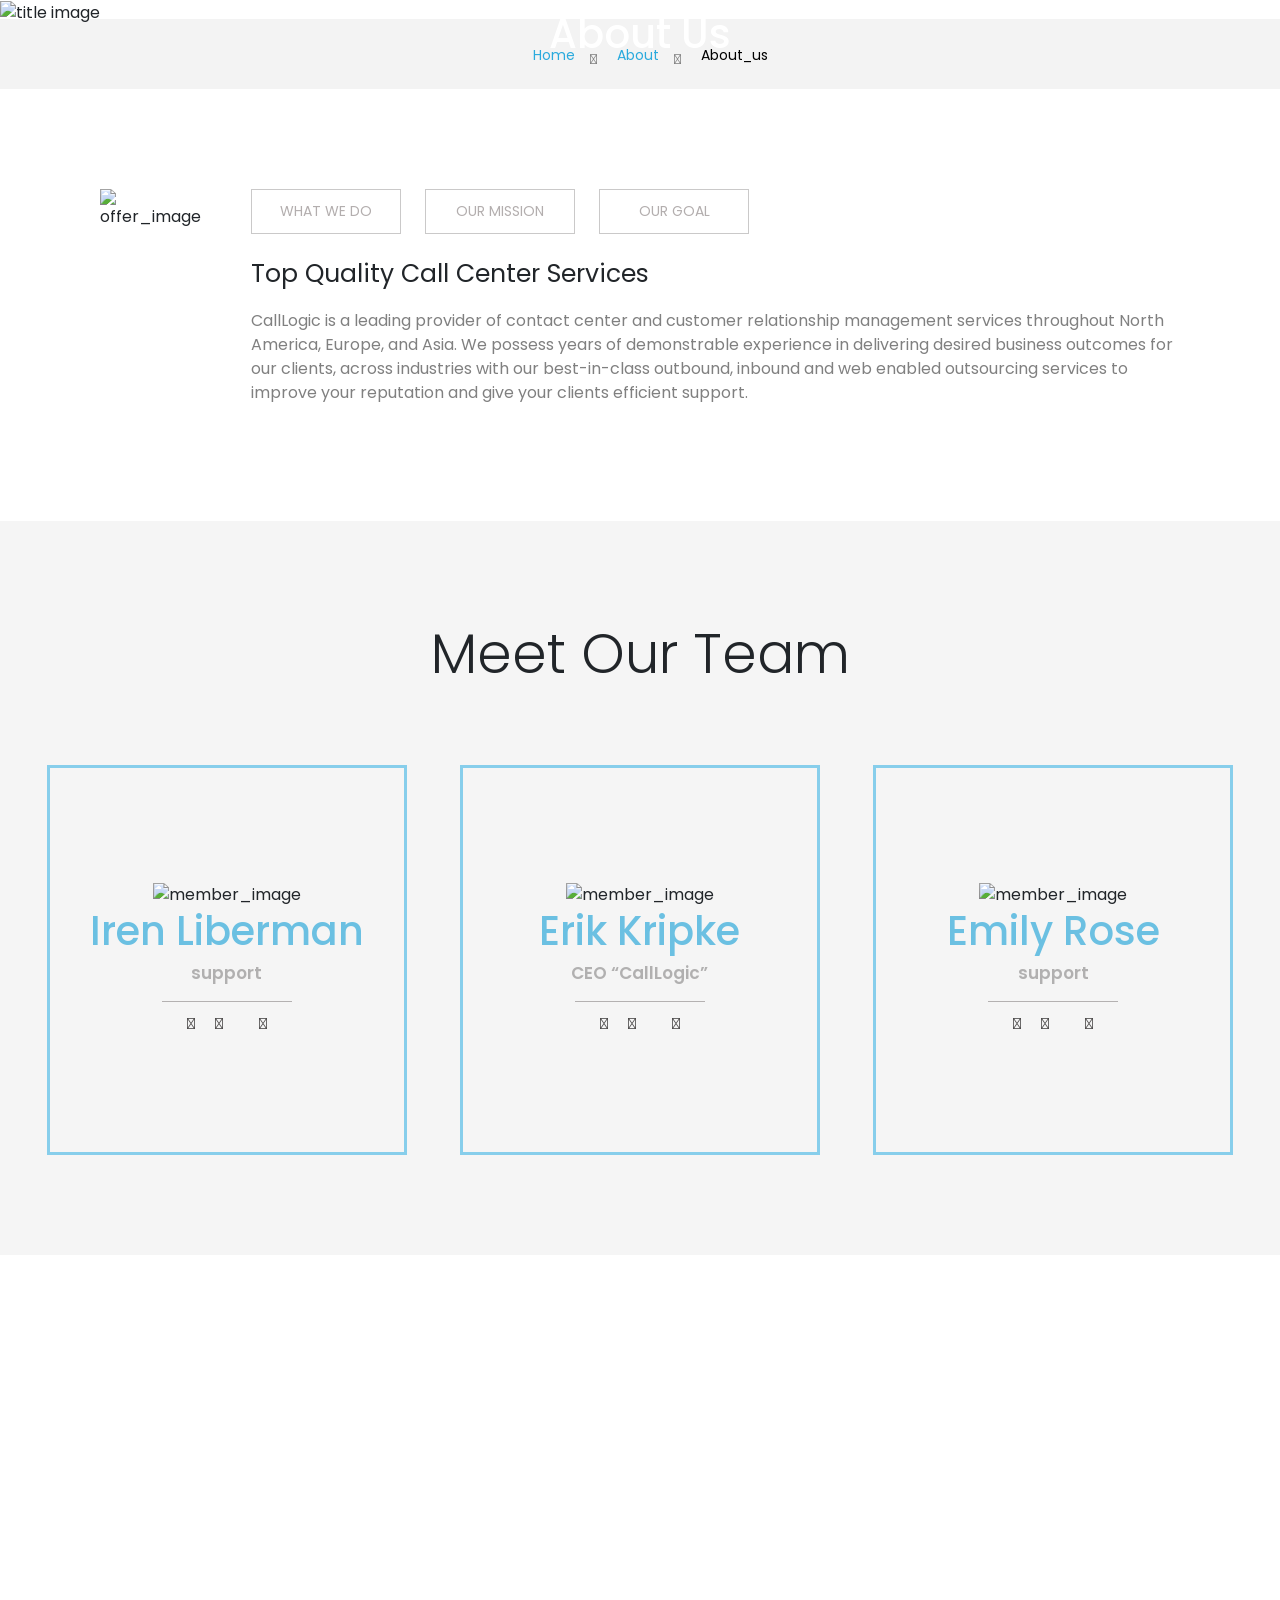
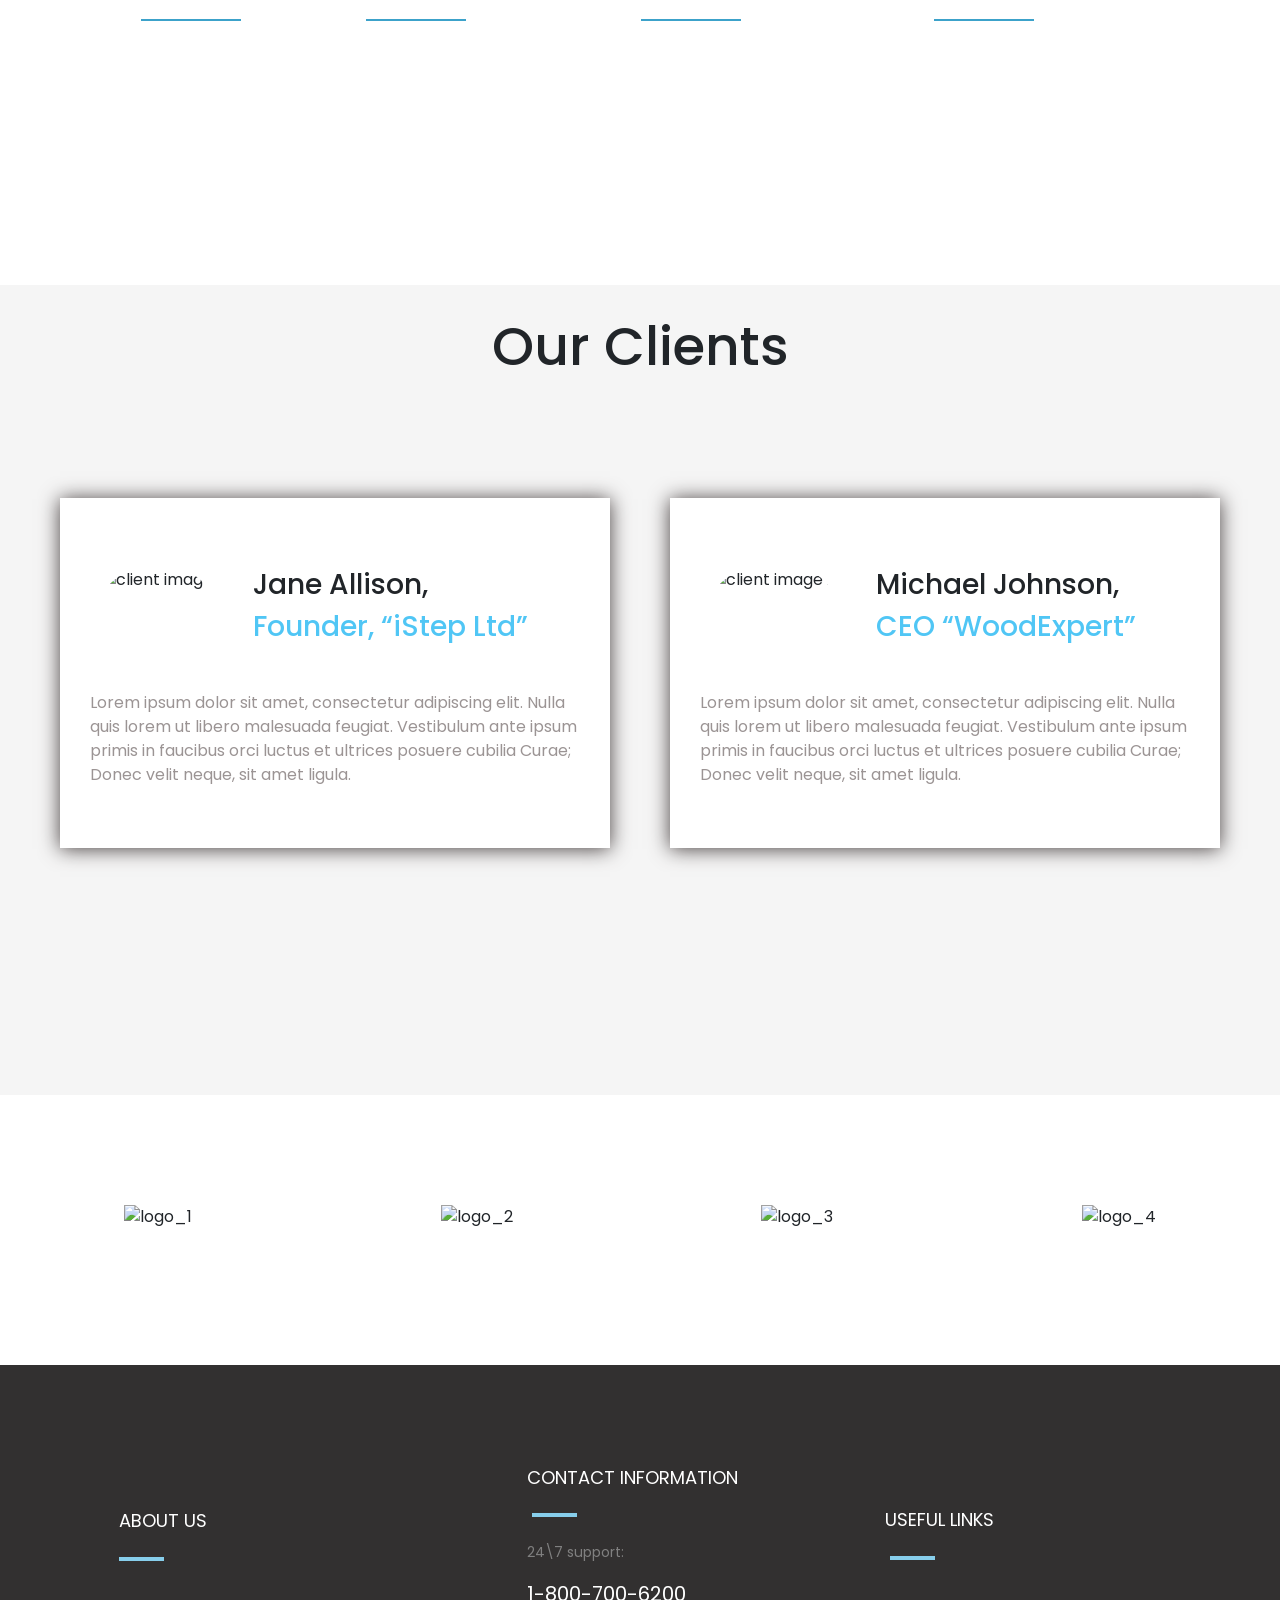
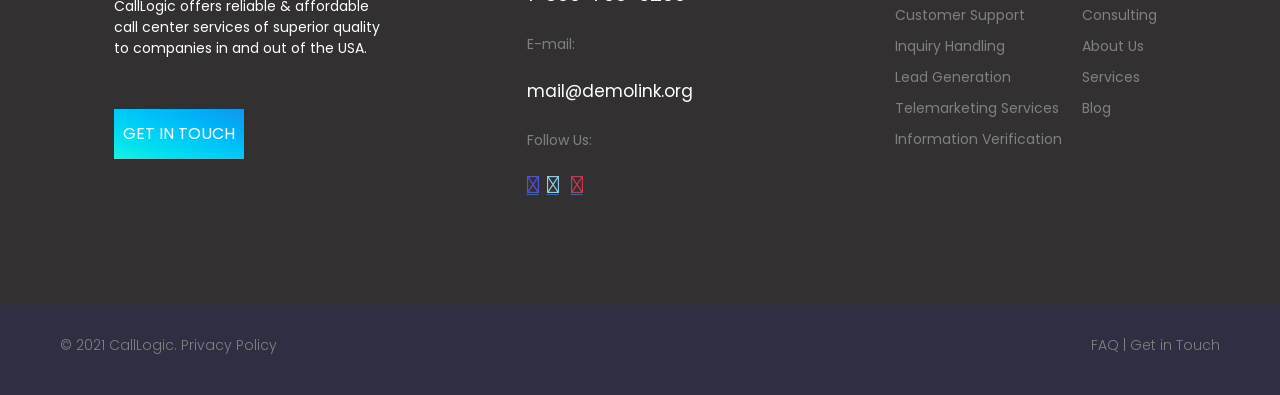
==== commit 04294513: "button" ====
--- a/index.html
+++ b/index.html
@@ -40,9 +40,9 @@
       
         <div class="offer_content">
             <div class="offer_button">
-                <button id="buttonf">WHAT WE DO</button>
-                <button id="buttons">OUR MISSION</button>
-                <button id="buttont">OUR GOAL</button>
+                <button style="height: 45px; width: 150px;" id="buttonf">WHAT WE DO</button>
+                <button style="height: 45px; width: 150px;" id="buttons">OUR MISSION</button>
+                <button style="height: 45px; width: 150px;" id="buttont">OUR GOAL</button>
             </div>
             <div id="what_do">
                 <h3 id="offer_h">Top Quality Call Center Services</h3>
--- a/style.css
+++ b/style.css
@@ -352,10 +352,7 @@
     font-size: 14px;
 }
 
-.contact_about h2:hover{
-    background-color: white;
-
-}
+
 
 .contact_about button{
     width: 130px;
@@ -545,6 +542,11 @@
 .contact_about{
     margin-top: 50px;
 }
+
+.logos{
+    margin-top: 20px;
+    margin-bottom: 20px;
+}
  
 
 }
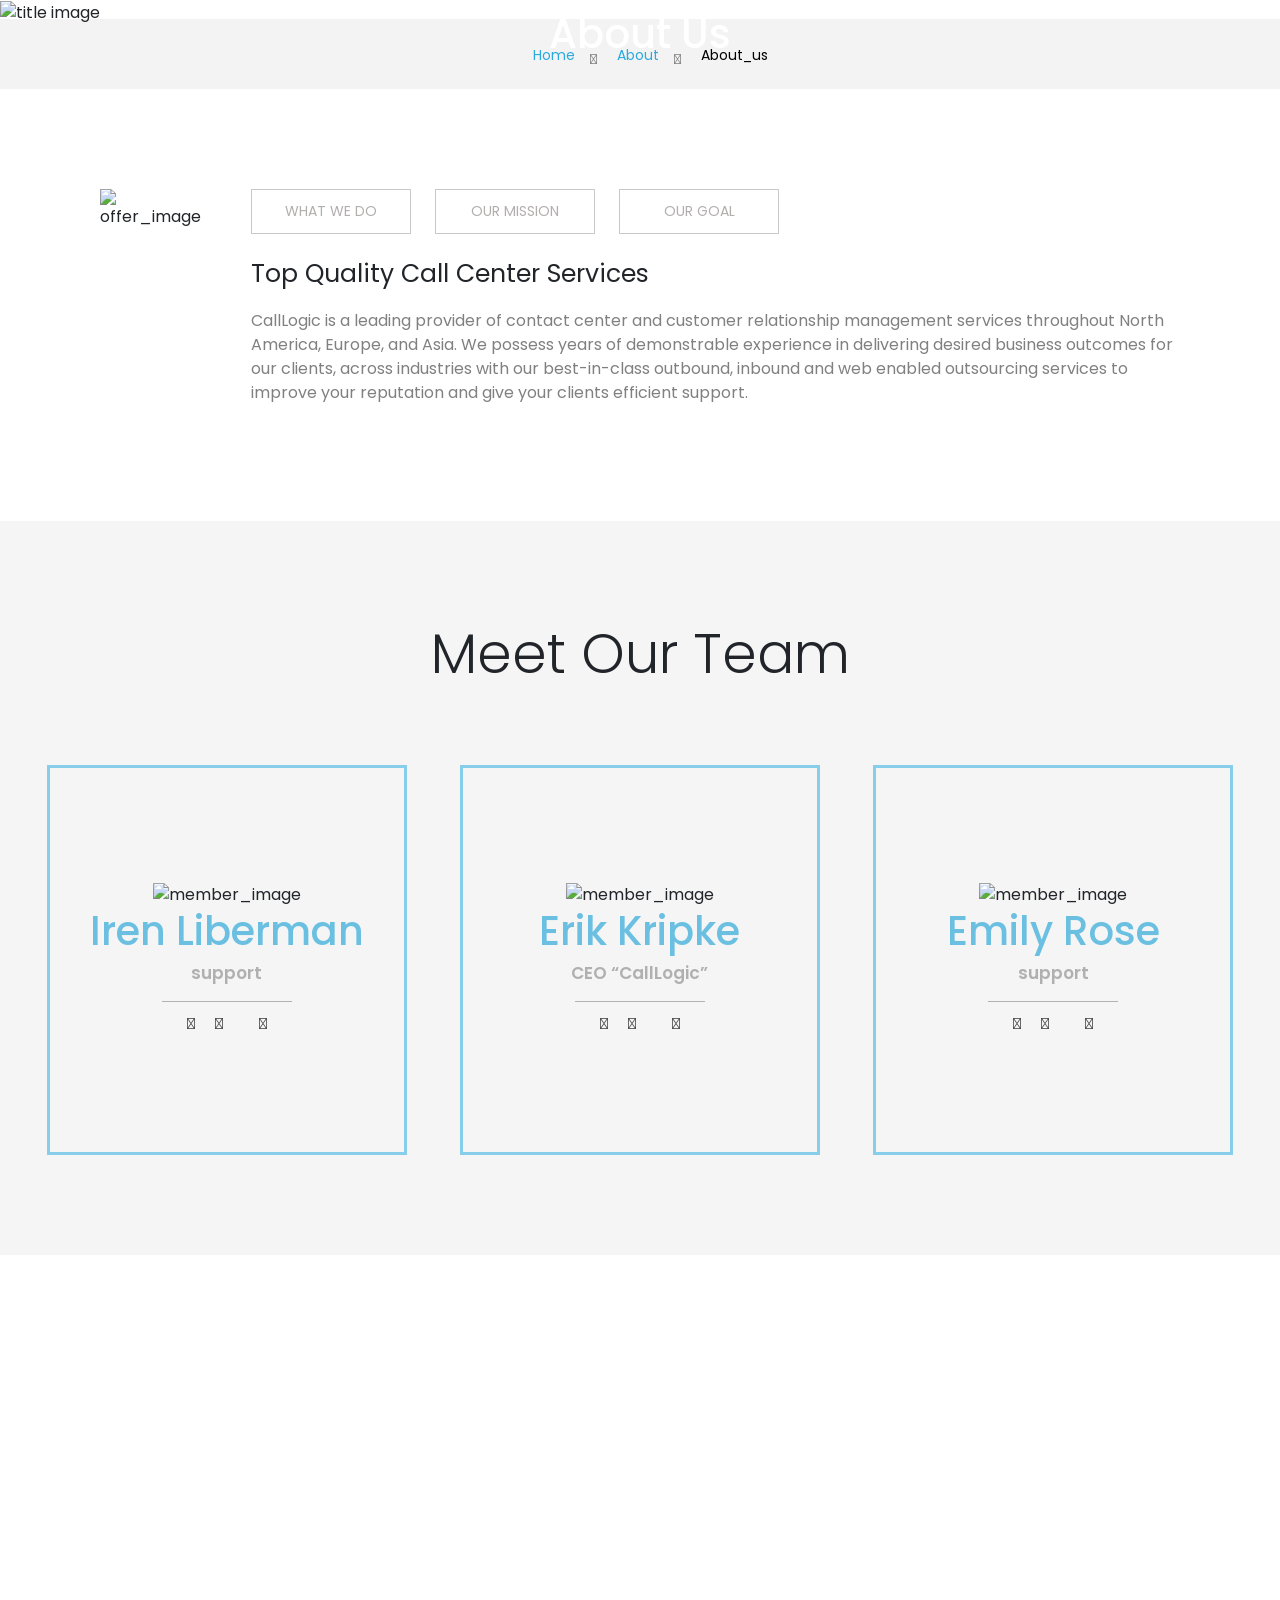
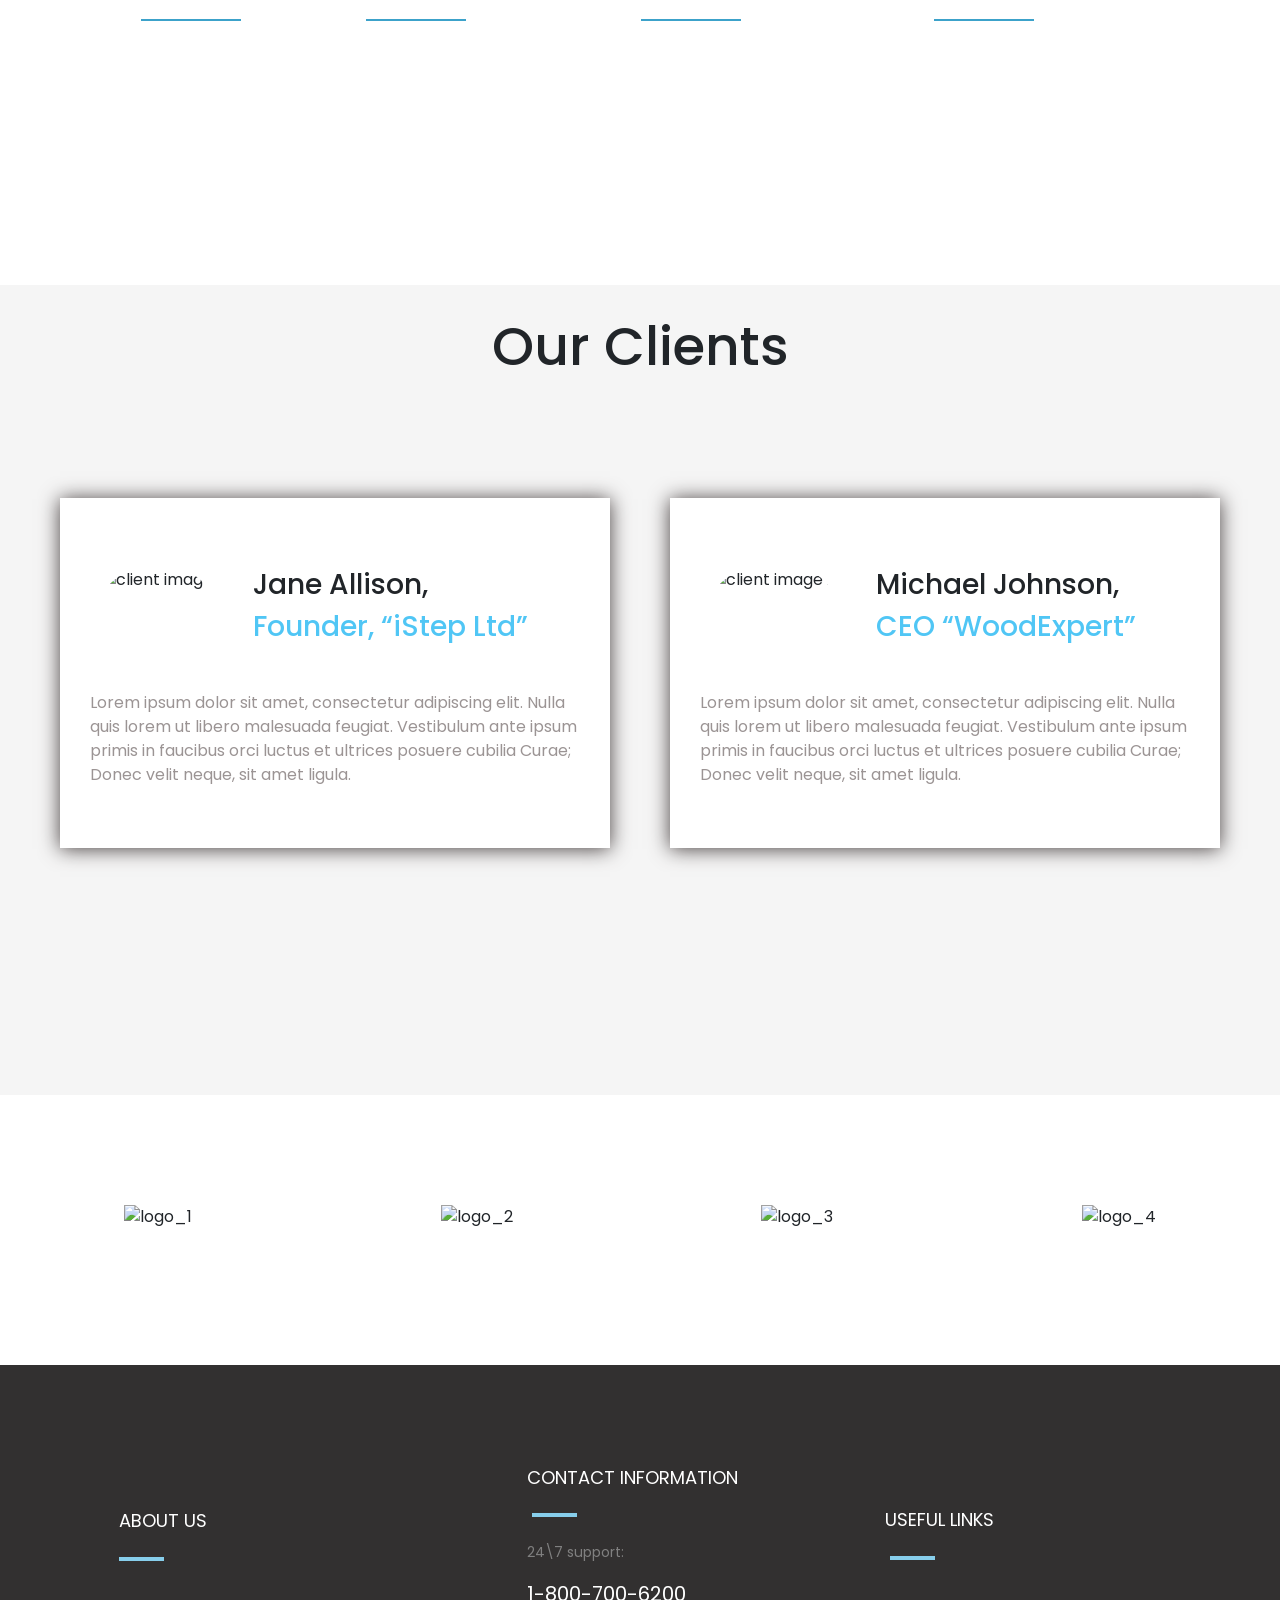
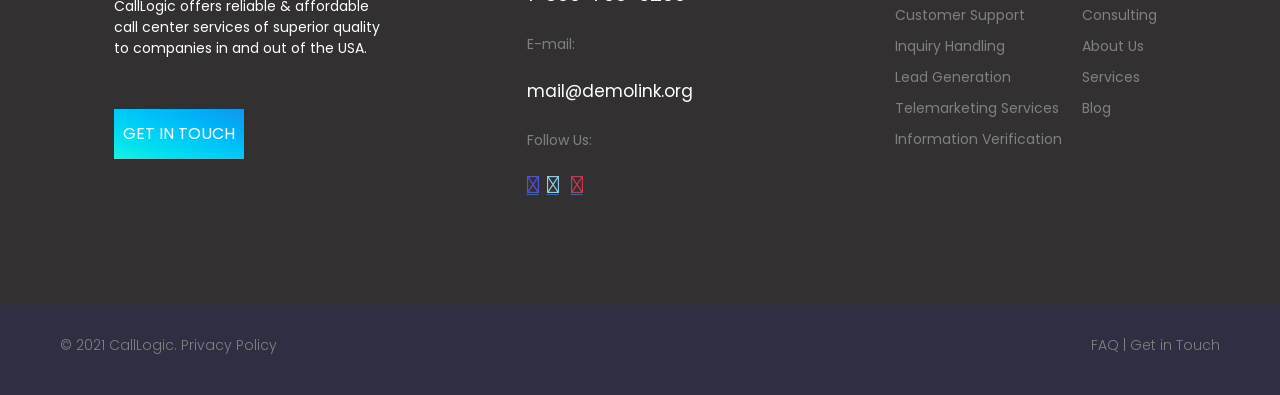
==== commit b3bf62fd: "160" ====
--- a/index.html
+++ b/index.html
@@ -40,9 +40,9 @@
       
         <div class="offer_content">
             <div class="offer_button">
-                <button style="height: 45px; width: 150px;" id="buttonf">WHAT WE DO</button>
-                <button style="height: 45px; width: 150px;" id="buttons">OUR MISSION</button>
-                <button style="height: 45px; width: 150px;" id="buttont">OUR GOAL</button>
+                <button style="height: 45px; width: 160px;" id="buttonf">WHAT WE DO</button>
+                <button style="height: 45px; width: 160px;" id="buttons">OUR MISSION</button>
+                <button style="height: 45px; width: 160px;" id="buttont">OUR GOAL</button>
             </div>
             <div id="what_do">
                 <h3 id="offer_h">Top Quality Call Center Services</h3>
--- a/style.css
+++ b/style.css
@@ -547,6 +547,10 @@
     margin-top: 20px;
     margin-bottom: 20px;
 }
+
+.fact_count{
+    justify-content: center;
+}
  
 
 }
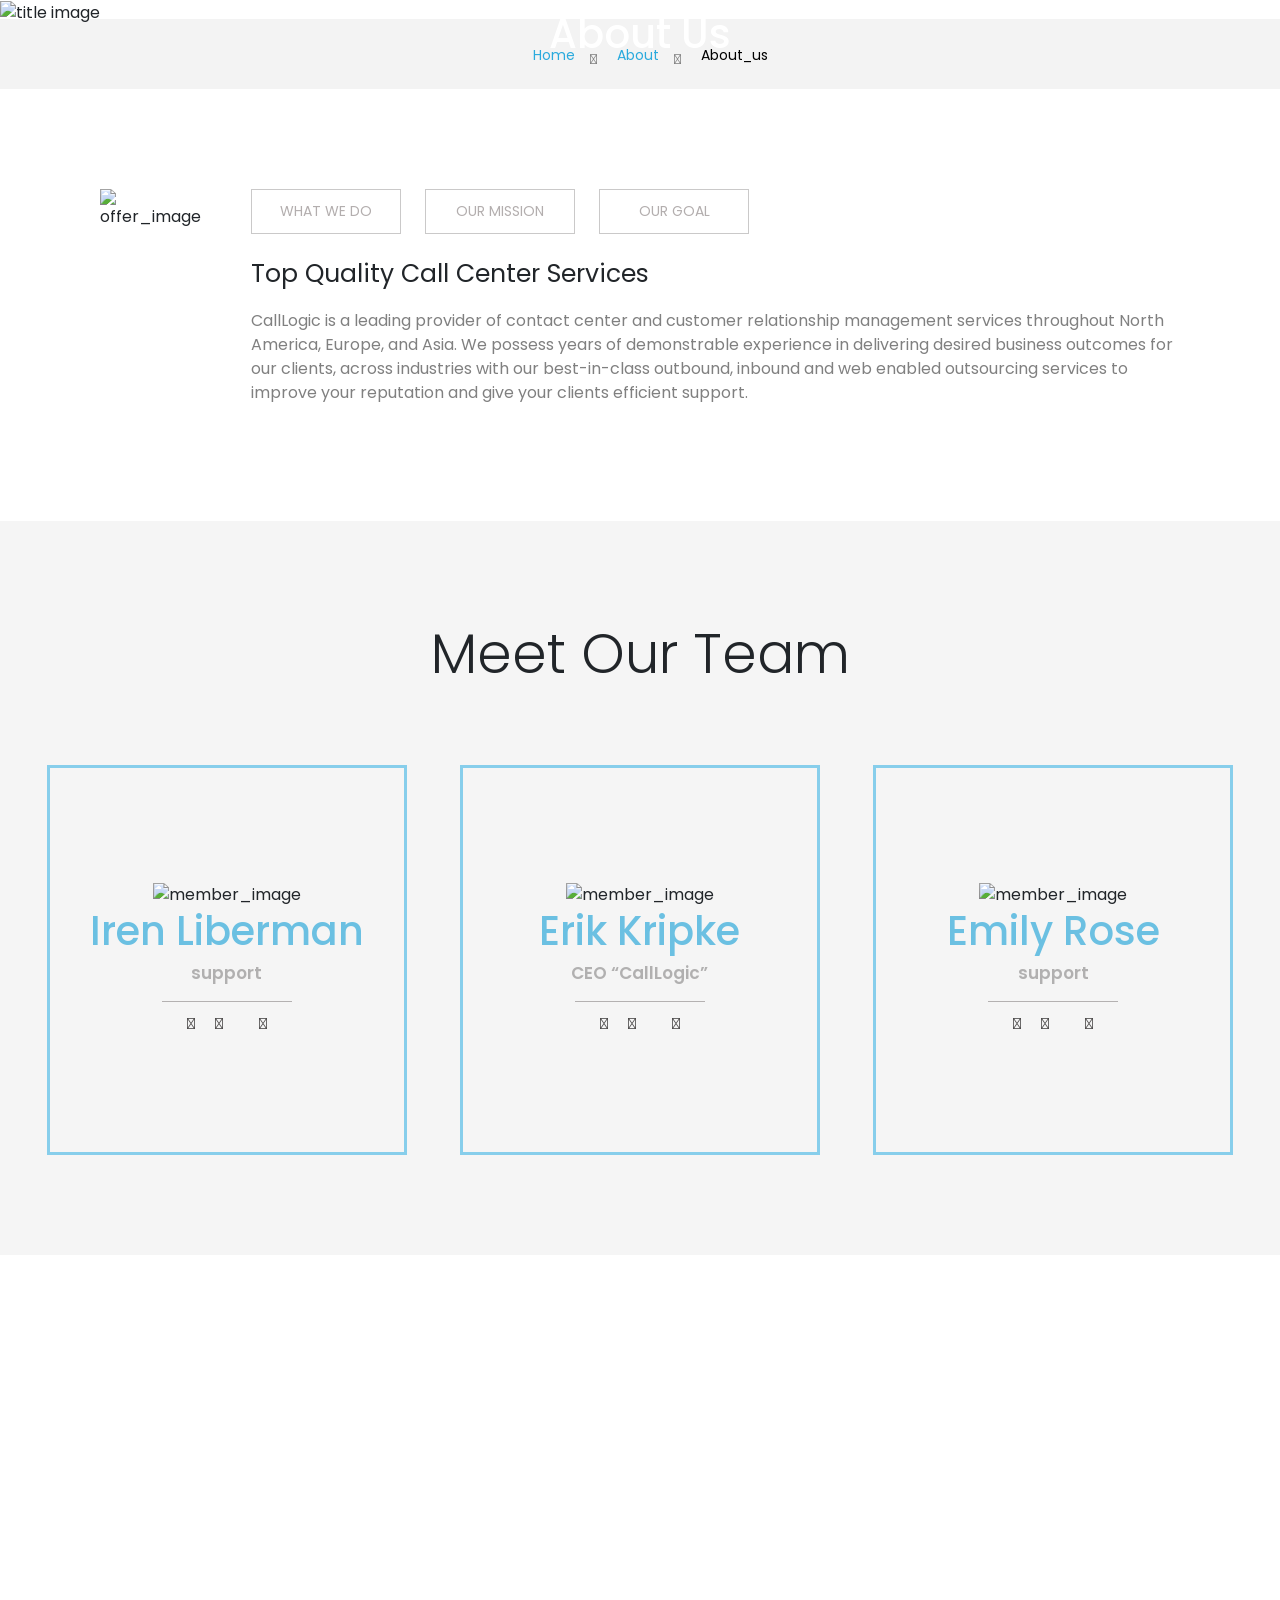
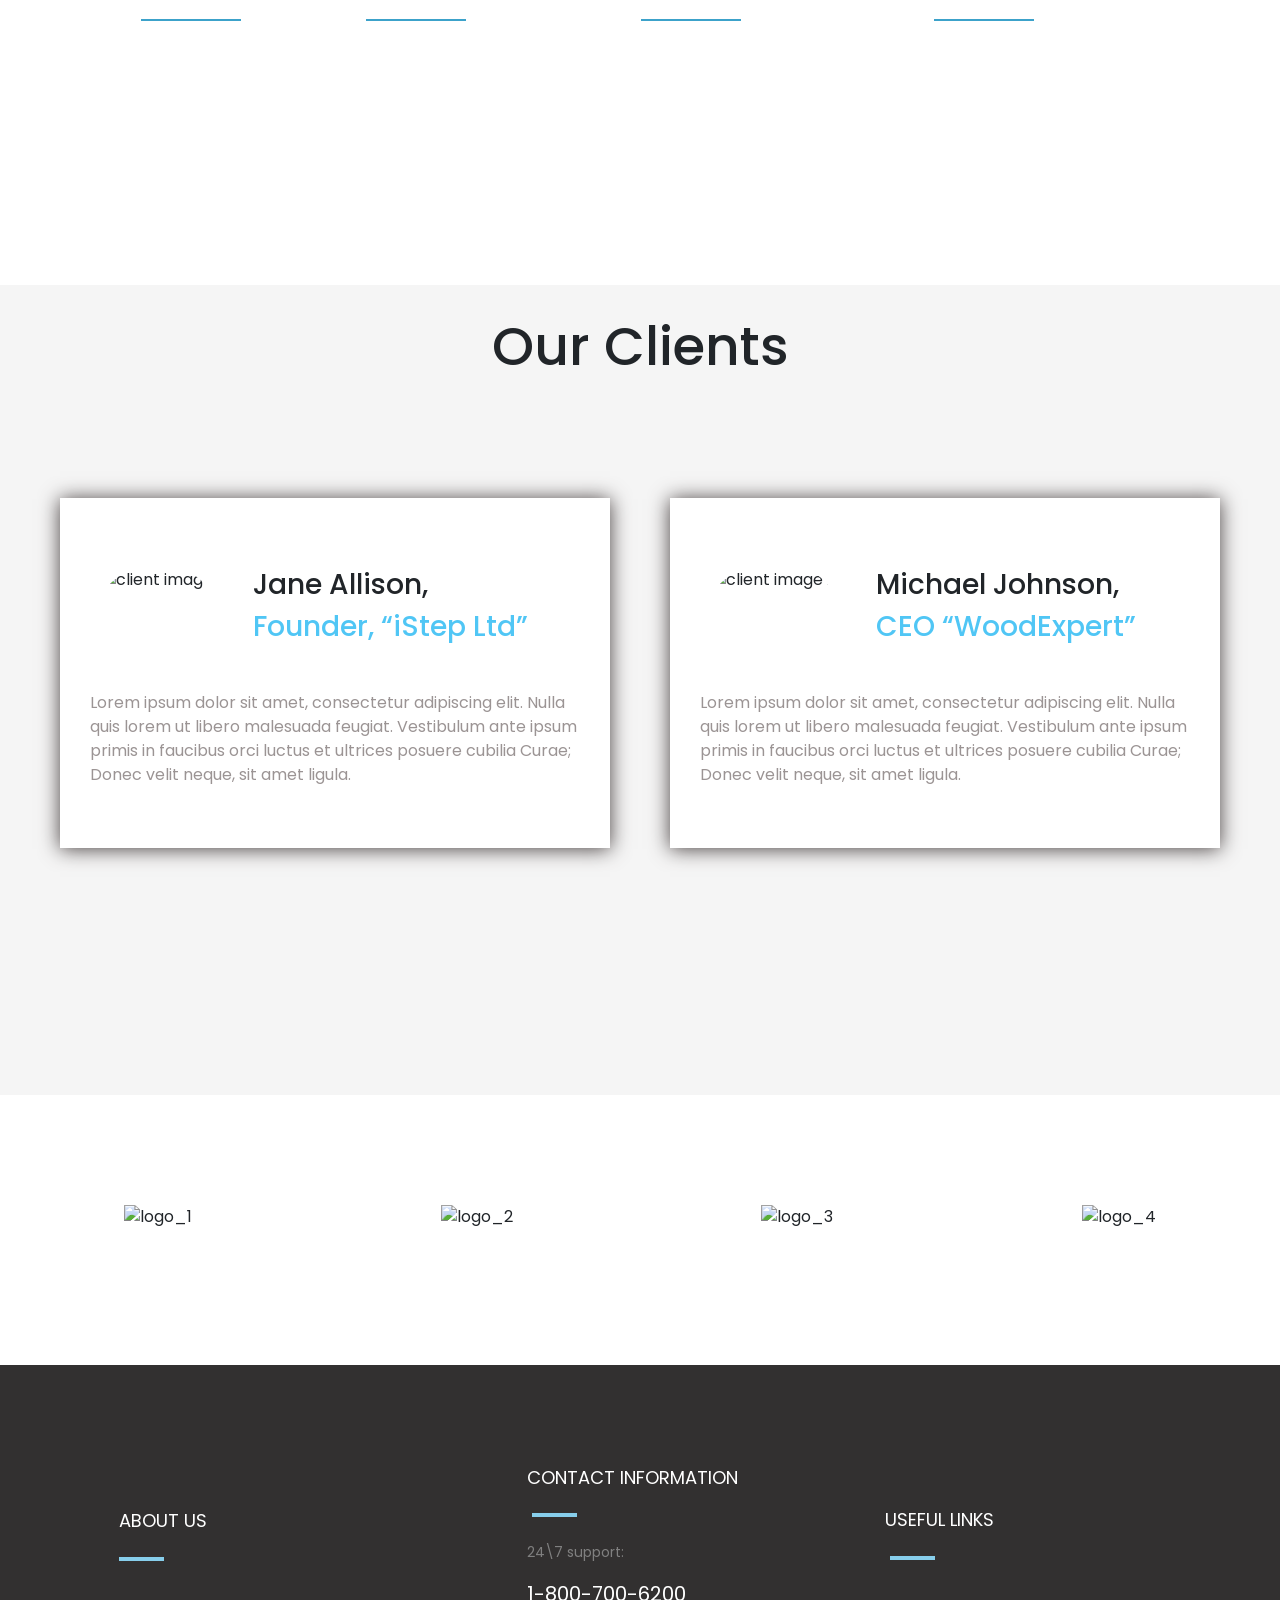
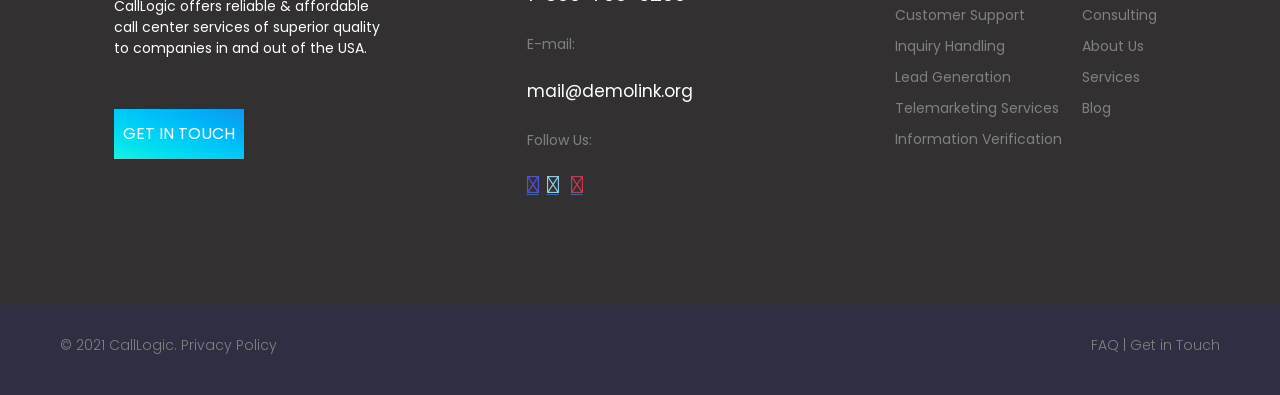
==== commit 85f6765a: "160px" ====
--- a/index.html
+++ b/index.html
@@ -40,9 +40,9 @@
       
         <div class="offer_content">
             <div class="offer_button">
-                <button style="height: 45px; width: 160px;" id="buttonf">WHAT WE DO</button>
-                <button style="height: 45px; width: 160px;" id="buttons">OUR MISSION</button>
-                <button style="height: 45px; width: 160px;" id="buttont">OUR GOAL</button>
+                <button style="height: 45px; width: 150px;" id="buttonf">WHAT WE DO</button>
+                <button style="height: 45px; width: 150px;" id="buttons">OUR MISSION</button>
+                <button style="height: 45px; width: 150px;" id="buttont">OUR GOAL</button>
             </div>
             <div id="what_do">
                 <h3 id="offer_h">Top Quality Call Center Services</h3>
--- a/style.css
+++ b/style.css
@@ -520,7 +520,7 @@
 }
 
 .offer_button button{
-    width:140px;
+    width:160px;
     height: 50px;
     font-size: 10px;  
 }
